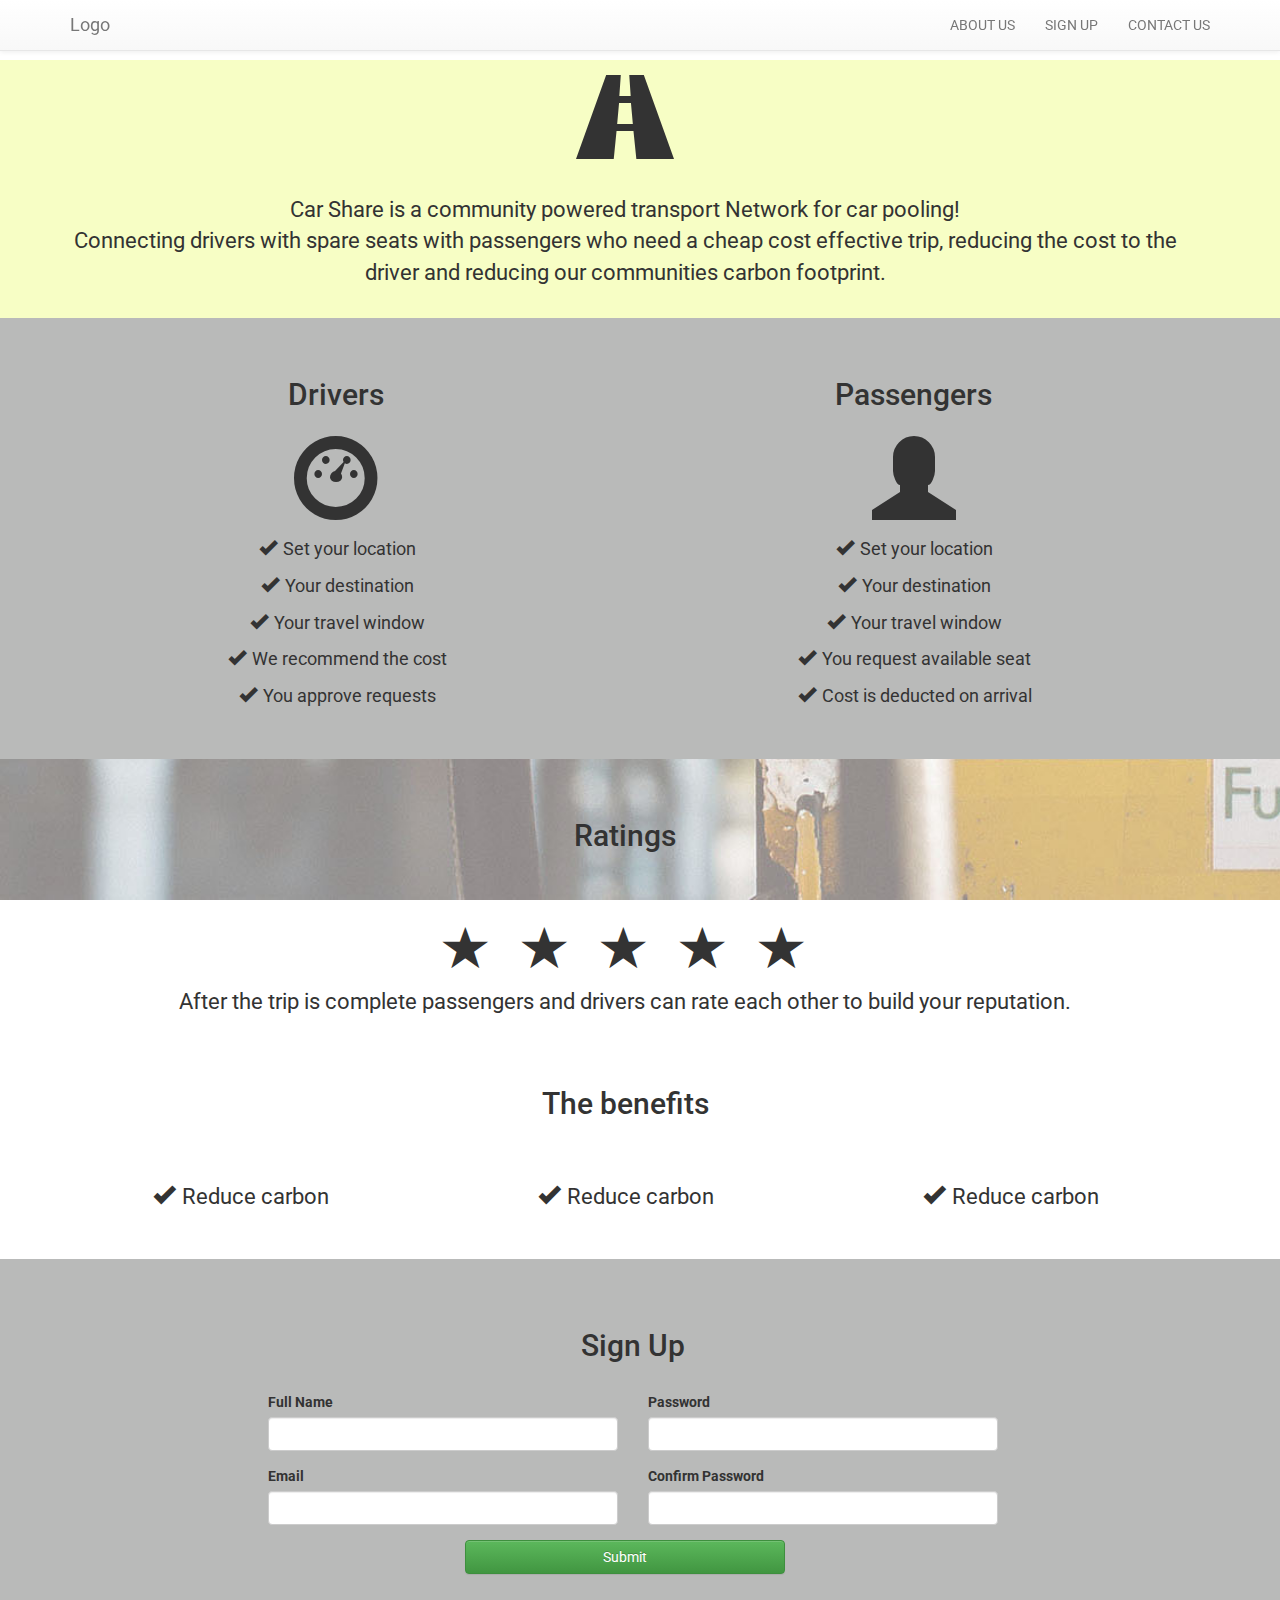
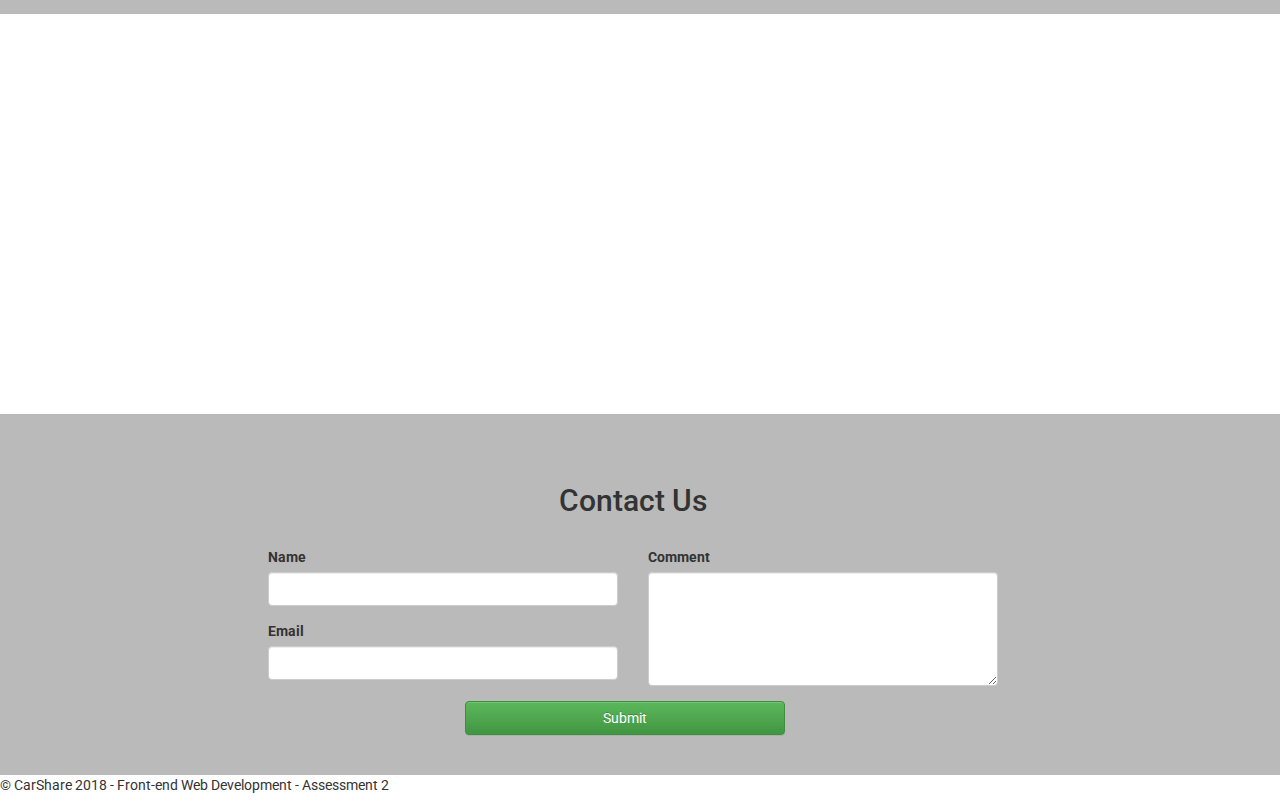
==== index.html @ 7f1a5a61 "'first'" ====
<!doctype html>
<!--[if lt IE 7]>      <html class="no-js lt-ie9 lt-ie8 lt-ie7" lang=""> <![endif]-->
<!--[if IE 7]>         <html class="no-js lt-ie9 lt-ie8" lang=""> <![endif]-->
<!--[if IE 8]>         <html class="no-js lt-ie9" lang=""> <![endif]-->
<!--[if gt IE 8]><!-->
<html class="no-js" lang="">
<!--<![endif]-->

<head>
    <meta charset="utf-8">
    <meta http-equiv="X-UA-Compatible" content="IE=edge,chrome=1">
    <meta name="description" content="">
    <meta name="viewport" content="width=device-width, initial-scale=1">

    <title>CarShare</title>

    <link rel="shortcut icon" type="image/x-icon" href="img/icon.ico">

    <link rel="stylesheet" href="css/bootstrap.min.css">
    <link rel="stylesheet" href="css/bootstrap-theme.min.css">
    <link rel="stylesheet" href="https://maxcdn.bootstrapcdn.com/font-awesome/4.5.0/css/font-awesome.min.css">
    <link rel="stylesheet" href="css/animate.css">
    <link rel="stylesheet" href="css/main.css">

    <script src="js/vendor/modernizr-2.8.3-respond-1.4.2.min.js"></script>
</head>

<body>
    <header>

        <nav class="navbar navbar-default navbar-fixed-top">
            <div class="container">
                <div class="navbar-header">
                    <button type="button" class="navbar-toggle collapsed" data-toggle="collapse" data-target="#navbar" aria-expanded="false" aria-controls="navbar">
            <span class="sr-only">Toggle navigation</span>
            <span class="icon-bar"></span>
            <span class="icon-bar"></span>
            <span class="icon-bar"></span>
            </button>
                    <a class="navbar-brand" href="#">Logo</a>
                </div>
                <div id="navbar" class="navbar-collapse collapse">
                    <ul class="nav navbar-nav navbar-right">
                        <li class="nav-item">
                            <a class="nav-link" href="#">ABOUT US</a>
                        </li>
                        <li class="nav-item">
                            <a class="nav-link" href="#">SIGN UP</a>
                        </li>
                        <li class="nav-item">
                            <a class="nav-link" href="#">CONTACT US</a>
                        </li>
                    </ul>
                </div>
                <!--/.nav-collapse -->
            </div>
        </nav>


    </header>
    <!--end header/navbar-->

    <section class="row" id="home">


    </section>
    <!--end #home-->

    <section class="row" id="about">

        <div class="container">

            <div class="row">

                <div class="col-lg-12 col-md-12 col-sm-12 col-xs-12">

                    <span class="glyphicon glyphicon-road"></span>
                </div>
            </div>

            <div class="row">

                <div class="col-lg-12 col-md-12 col-sm-12 col-xs-12">

                    <p>Car Share is a community powered transport Network for car pooling! <br> Connecting drivers with spare seats with passengers who need a cheap cost effective trip, reducing the cost to the driver and reducing our communities carbon footprint.</p>

                </div>
            </div>
        </div>
    </section>

    <section class="row" id="about2">

        <div class="container">

            <div class="row">

                <div class="col-lg-6 col-md-6 col-sm-12 col-xs-12">

                    <h2>Drivers</h2>


                    <span class="glyphicon glyphicon-dashboard"></span>


                    <p><span class="glyphicon glyphicon-ok"></span> Set your location</p>

                    <p><span class="glyphicon glyphicon-ok"></span> Your destination</p>

                    <p><span class="glyphicon glyphicon-ok"></span> Your travel window</p>

                    <p><span class="glyphicon glyphicon-ok"></span> We recommend the cost</p>

                    <p><span class="glyphicon glyphicon-ok"></span> You approve requests</p>

                </div>

                <div class="col-lg-6 col-md-6 col-sm-12 col-xs-12">

                    <h2>Passengers</h2>


                    <span class="glyphicon glyphicon-user"></span>

                    <p><span class="glyphicon glyphicon-ok"></span> Set your location</p>

                    <p><span class="glyphicon glyphicon-ok"></span> Your destination</p>

                    <p><span class="glyphicon glyphicon-ok"></span> Your travel window</p>

                    <p><span class="glyphicon glyphicon-ok"></span> You request available seat</p>

                    <p><span class="glyphicon glyphicon-ok"></span> Cost is deducted on arrival</p>

                </div>
            </div>
        </div>
    </section>

    <section class="row" id="about3">

        <div class="container">

            <div class="row">

                <div class="col-lg-12 col-md-12 col-sm-12 col-xs-12">

                    <h2>Ratings</h2>


                    <span class="glyphicon glyphicon-star"></span>
                    <span class="glyphicon glyphicon-star"></span>
                    <span class="glyphicon glyphicon-star"></span>
                    <span class="glyphicon glyphicon-star"></span>
                    <span class="glyphicon glyphicon-star"></span>


                    <p>After the trip is complete passengers and drivers can rate each other to build your reputation.</p>

                </div>

                <div class="col-lg-12 col-md-12 col-sm-12 col-xs-12">

                    <h2>The benefits</h2>
                </div>

                <div class="col-lg-4 col-md-4 col-sm-12 col-xs-12">

                    <span class="glyphicon glyphicon-ok"></span> Reduce carbon

                </div>

                <div class="col-lg-4 col-md-4 col-sm-12 col-xs-12">

                    <span class="glyphicon glyphicon-ok"></span> Reduce carbon

                </div>
                <div class="col-lg-4 col-md-4 col-sm-12 col-xs-12">

                    <span class="glyphicon glyphicon-ok"></span> Reduce carbon

                </div>
            </div>
        </div>
    </section>
    <!--end #about -->


    <section class="row" id="signup">
        <div class="container">
            <h2>Sign Up</h2>

            <form action="#" id="signup-form">

                <div class="col-lg-2 col-md-2 col-sm-12 col-xs-12">
                </div>

                <div class="col-lg-4 col-md-4 col-sm-12 col-xs-12">

                    <div class="form-group">
                        <label for="name">Full Name</label>
                        <input type="text" class="form-control" id="name" required>
                    </div>
                    <div class="form-group">
                        <label for="email">Email</label>
                        <input type="email" class="form-control" id="email" required>
                    </div>
                </div>
                <!--end columm -->

                <div class="col-lg-4 col-md-4 col-sm-12 col-xs-12">
                    <div class="form-group">
                        <label for="pass">Password</label>
                        <input type="password" class="form-control" id="pass" required>
                    </div>
                    <div class="form-group">
                        <label for="con-pass">Confirm Password</label>
                        <input type="password" class="form-control" id="con-pass" required>
                    </div>
                </div>
                <!--end columm -->

                <div class="col-lg-2 col-md-2 col-sm-12 col-xs-12">
                </div>

                <section class="row" id="submit">

                    <div class="col-lg-12 col-md-12 col-sm-12 col-xs-12">
                        <button class="btn btn-success btn-md" id="btn-sub">Submit</button>
                    </div>
                </section>
            </form>
        </div>
        <!--end container -->
    </section>
    <!--end #signup-->

    <section class="row" id="campaign">

    </section>
    <!--end #campaign-->

    <section class="row" id="contactus">
        <div class="container">
            <h2>Contact Us</h2>

            <form action="#" id="contact-form">

                <div class="col-lg-2 col-md-2 col-sm-12 col-xs-12">
                </div>

                <div class="col-lg-4 col-md-4 col-sm-12 col-xs-12">

                    <div class="form-group">
                        <label for="contact-name">Name</label>
                        <input type="text" class="form-control" id="contact-name" required>
                    </div>
                    <div class="form-group">
                        <label for="contact-email">Email</label>
                        <input type="email" class="form-control" id="contact-email" required>
                    </div>
                </div>
                <!--end columm -->

                <div class="col-lg-4 col-md-4 col-sm-12 col-xs-12">
                    <div class="form-group">
                        <label for="comment">Comment</label>
                        <textarea class="form-control" id="comment" rows="5" required></textarea>
                    </div>
                </div>
                    <!--end columm -->

                    <div class="col-lg-2 col-md-2 col-sm-12 col-xs-12">
                    </div>

                    <section class="row" id="contact-submit">

                        <div class="col-lg-12 col-md-12 col-sm-12 col-xs-12">
                            <button class="btn btn-success btn-md" id="contact-btn-sub">Submit</button>
                        </div>
                    </section>
            </form>
            </div>
            <!--end container -->

    </section>
    <!--end #contactus-->

    <footer>
        <p>&copy; CarShare 2018 - Front-end Web Development - Assessment 2</p>
    </footer>

    <!-- end container -->
    <script src="//ajax.googleapis.com/ajax/libs/jquery/1.11.2/jquery.min.js"></script>
    <script>
        window.jQuery || document.write('<script src="js/vendor/jquery-1.11.2.min.js"><\/script>')

    </script>

    <script src="js/vendor/bootstrap.min.js"></script>

    <script src="js/main.js"></script>


</body>

</html>
---- css/main.css ----
/* custom styles */

@import url('https://fonts.googleapis.com/css?family=Roboto');

* {
    font-family: 'Roboto', sans-serif;
    padding: 0 !impotant;
    margin: o;
}

.row {
  margin-right: 0px;
}

#about {
    background: #f7fec5;
    text-align: center;
    margin-top: 60px;
}

#about p {
    text-align: center;
    padding: 20px 0px 20px 0px;
    font-size: 22px;
}

#about2 {
    background: #b9bab9;
    min-height: 200px;
    text-align: center;
    padding: 40px 0px 40px 0px;
}

#about2 p {
    text-align: center;
    padding: 0px;
    font-size: 18px;
}

#about2 ul {
    list-style-type: none;
    text-align: center;
    padding: 0;
}

#about3 {
    background-image: url(../img/benefits.jpg);
    background-size: cover;
    background-attachment: fixed;
    min-height: 500px;
    padding: 0px;
    text-align: center;
    font-size: 22px;
}

#about3 p {
    text-align: center;
    padding: 0px;
    font-size: 22px;
}

#about3 h2 {
    text-align: center;
    margin: 60px 0px 60px 0px;
}

#signup {
    background: #b9bab9;
    min-height: 200px;
    text-align: left;
    padding: 40px 0px 40px 0px;
}

#signup h2 {
    text-align: center;
    margin: 30px 0px 30px 0px;
}

#submit{
    text-align: center;
}

#btn-sub {
    width: 320px;
}

#campaign {
    background-image: url(../img/campaign.jpg);
    background-size: cover;
    background-attachment: fixed;
    min-height: 400px;
    padding: 0px;
    text-align: center;
    font-size: 22px;
}

#contactus {
    background: #b9bab9;
    min-height: 200px;
    text-align: left;
    padding: 40px 0px 40px 0px;
}

#contactus h2 {
    text-align: center;
    margin: 30px 0px 30px 0px;
}

#contact-submit {
    text-align: center;
}

#contact-btn-sub {
    width: 320px;
}


.glyphicon-road {
    font-size: 6em;
    text-align: center;
    padding: 15px;
}

.glyphicon-dashboard {
    font-size: 6em;
    text-align: center;
    padding: 15px;
}

.glyphicon-user {
    font-size: 6em;
    text-align: center;
    padding: 15px;
}

.glyphicon-ok {
    font-size: 1em;
    padding: 2px;
}

.glyphicon-star {
    font-size: 2em;
    padding: 15px;
}

/* #myBtn {
    width: 320px;
    font-size: 18px;
    padding: 10px;
    border: none;
    background: #000;
    color: #fff;
    cursor: pointer;
    position: absolute;
    text-align: center;
} */

#myBtn:hover {
    background: #ddd;
    color: black;
}
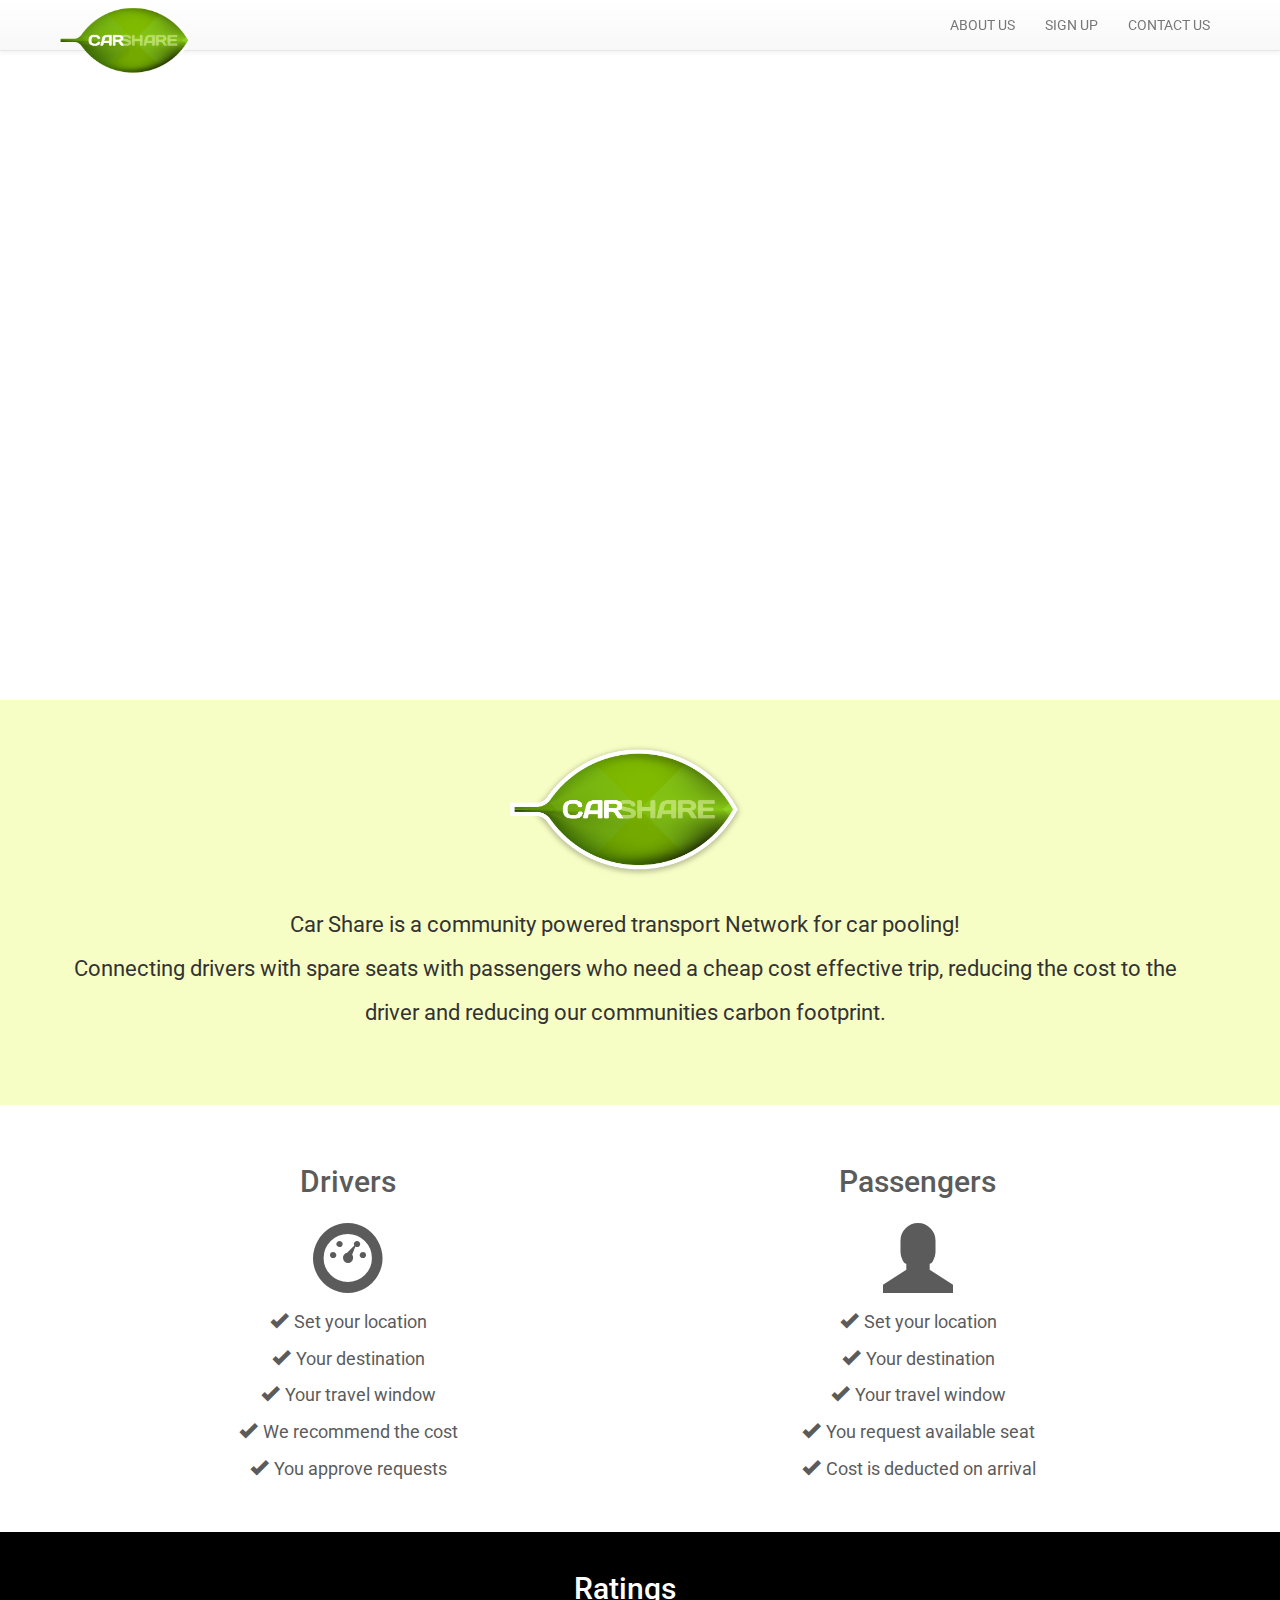
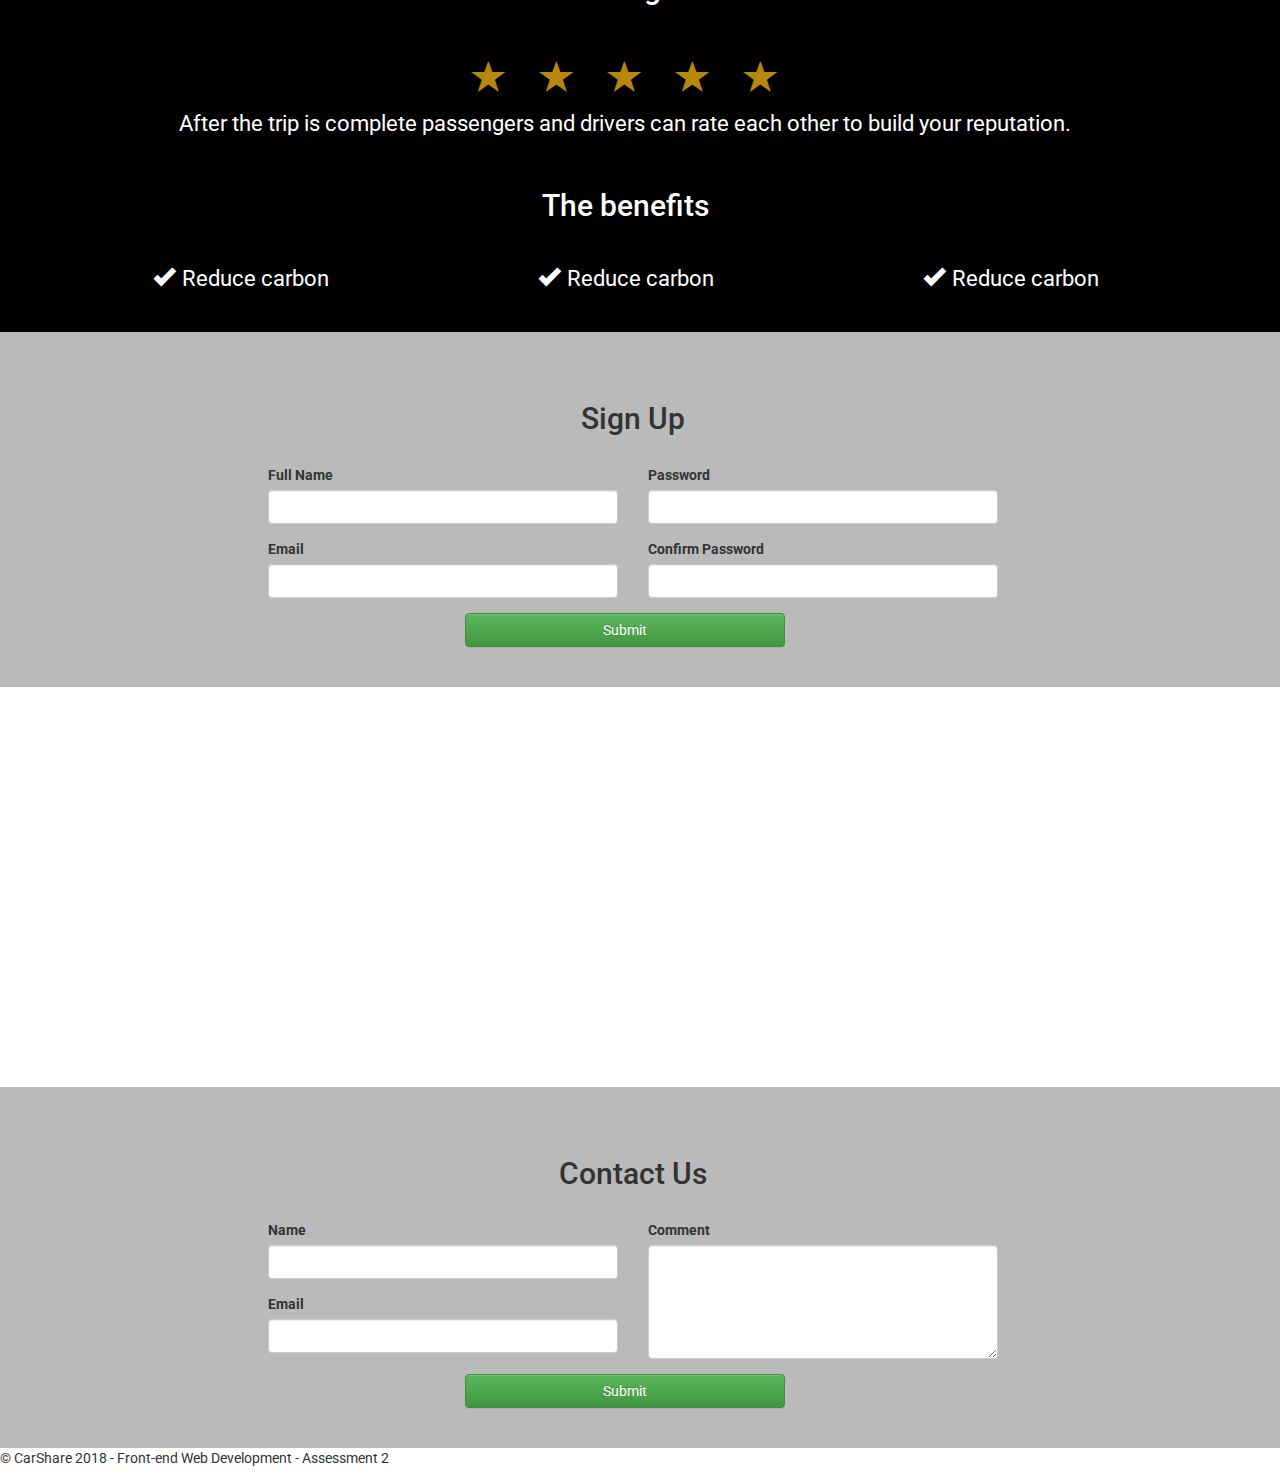
==== commit 9a2723db: "video background" ====
--- a/index.html
+++ b/index.html
@@ -37,18 +37,20 @@
             <span class="icon-bar"></span>
             <span class="icon-bar"></span>
             </button>
-                    <a class="navbar-brand" href="#">Logo</a>
+                    <a class="navbar-brand" href="#home">
+                    <img src="img/CS_COLOUR_BG.png" alt="brand" width="140">                    
+                    </a>
                 </div>
                 <div id="navbar" class="navbar-collapse collapse">
                     <ul class="nav navbar-nav navbar-right">
                         <li class="nav-item">
-                            <a class="nav-link" href="#">ABOUT US</a>
+                            <a class="nav-link" href="#about">ABOUT US</a>
                         </li>
                         <li class="nav-item">
-                            <a class="nav-link" href="#">SIGN UP</a>
+                            <a class="nav-link" href="#signup">SIGN UP</a>
                         </li>
                         <li class="nav-item">
-                            <a class="nav-link" href="#">CONTACT US</a>
+                            <a class="nav-link" href="#contactus">CONTACT US</a>
                         </li>
                     </ul>
                 </div>
@@ -62,6 +64,15 @@
 
     <section class="row" id="home">
 
+        <div class="container">
+
+            <video autoplay muted loop id="myVideo">
+        <source src="video/timelapse_car.mp4" type="video/mp4">
+        </video>
+
+
+        </div>
+
 
     </section>
     <!--end #home-->
@@ -74,7 +85,7 @@
 
                 <div class="col-lg-12 col-md-12 col-sm-12 col-xs-12">
 
-                    <span class="glyphicon glyphicon-road"></span>
+                    <img src="img/CS_WHITE_BG.png" alt="brand" width="240">
                 </div>
             </div>
 
@@ -93,7 +104,7 @@
 
         <div class="container">
 
-            <div class="row">
+            <div class="row transbox">
 
                 <div class="col-lg-6 col-md-6 col-sm-12 col-xs-12">
 
@@ -268,20 +279,20 @@
                         <textarea class="form-control" id="comment" rows="5" required></textarea>
                     </div>
                 </div>
-                    <!--end columm -->
-
-                    <div class="col-lg-2 col-md-2 col-sm-12 col-xs-12">
-                    </div>
-
-                    <section class="row" id="contact-submit">
-
-                        <div class="col-lg-12 col-md-12 col-sm-12 col-xs-12">
-                            <button class="btn btn-success btn-md" id="contact-btn-sub">Submit</button>
-                        </div>
-                    </section>
+                <!--end columm -->
+
+                <div class="col-lg-2 col-md-2 col-sm-12 col-xs-12">
+                </div>
+
+                <section class="row" id="contact-submit">
+
+                    <div class="col-lg-12 col-md-12 col-sm-12 col-xs-12">
+                        <button class="btn btn-success btn-md" id="contact-btn-sub">Submit</button>
+                    </div>
+                </section>
             </form>
-            </div>
-            <!--end container -->
+        </div>
+        <!--end container -->
 
     </section>
     <!--end #contactus-->
@@ -294,7 +305,6 @@
     <script src="//ajax.googleapis.com/ajax/libs/jquery/1.11.2/jquery.min.js"></script>
     <script>
         window.jQuery || document.write('<script src="js/vendor/jquery-1.11.2.min.js"><\/script>')
-
     </script>
 
     <script src="js/vendor/bootstrap.min.js"></script>
--- a/css/main.css
+++ b/css/main.css
@@ -12,56 +12,89 @@
   margin-right: 0px;
 }
 
+.navbar-brand {
+    position: absolute;
+    float: none;
+    padding: 0;
+    margin: 0;
+}
+
+#home {
+    min-height: 700px;
+}
+
+#myVideo {
+    position: absolute;
+    right: 0;
+    bottom: 0;
+    min-width: 100%; 
+    min-height: 100%;
+    z-index: -1;
+}
+
 #about {
     background: #f7fec5;
     text-align: center;
-    margin-top: 60px;
+    padding: 40px;
 }
 
 #about p {
     text-align: center;
     padding: 20px 0px 20px 0px;
     font-size: 22px;
+    line-height: 2;
 }
 
 #about2 {
-    background: #b9bab9;
+    background-image: url(../img/main_background_1_2000x1428.png);
+    background-attachment: fixed;
     min-height: 200px;
     text-align: center;
     padding: 40px 0px 40px 0px;
+    
 }
 
 #about2 p {
     text-align: center;
     padding: 0px;
-    font-size: 18px;
+    font-size: 18px;    
 }
 
 #about2 ul {
     list-style-type: none;
     text-align: center;
     padding: 0;
+    
+}
+
+div.transbox {
+  margin: 0px;
+  background-color: #ffffff;
+  border: 0;
+  opacity: 0.8;
+  filter: alpha(opacity=80); 
 }
 
 #about3 {
-    background-image: url(../img/benefits.jpg);
-    background-size: cover;
-    background-attachment: fixed;
-    min-height: 500px;
+    background-color: #000000;
+    min-height: 400px;
     padding: 0px;
     text-align: center;
     font-size: 22px;
+    color: #ffffff;
 }
 
 #about3 p {
     text-align: center;
     padding: 0px;
     font-size: 22px;
+    color: #ffffff;
 }
 
 #about3 h2 {
     text-align: center;
-    margin: 60px 0px 60px 0px;
+    margin: 40px 0px 40px 0px;
+    color: #ffffff;
 }
 
 #signup {
@@ -122,13 +155,13 @@
 }
 
 .glyphicon-dashboard {
-    font-size: 6em;
+    font-size: 5em;
     text-align: center;
     padding: 15px;
 }
 
 .glyphicon-user {
-    font-size: 6em;
+    font-size: 5em;
     text-align: center;
     padding: 15px;
 }
@@ -139,8 +172,10 @@
 }
 
 .glyphicon-star {
-    font-size: 2em;
+    font-size: 1.5em;
     padding: 15px;
+    color: darkgoldenrod;
+    text-shadow: 2px 2px black;
 }
 
 /* #myBtn {
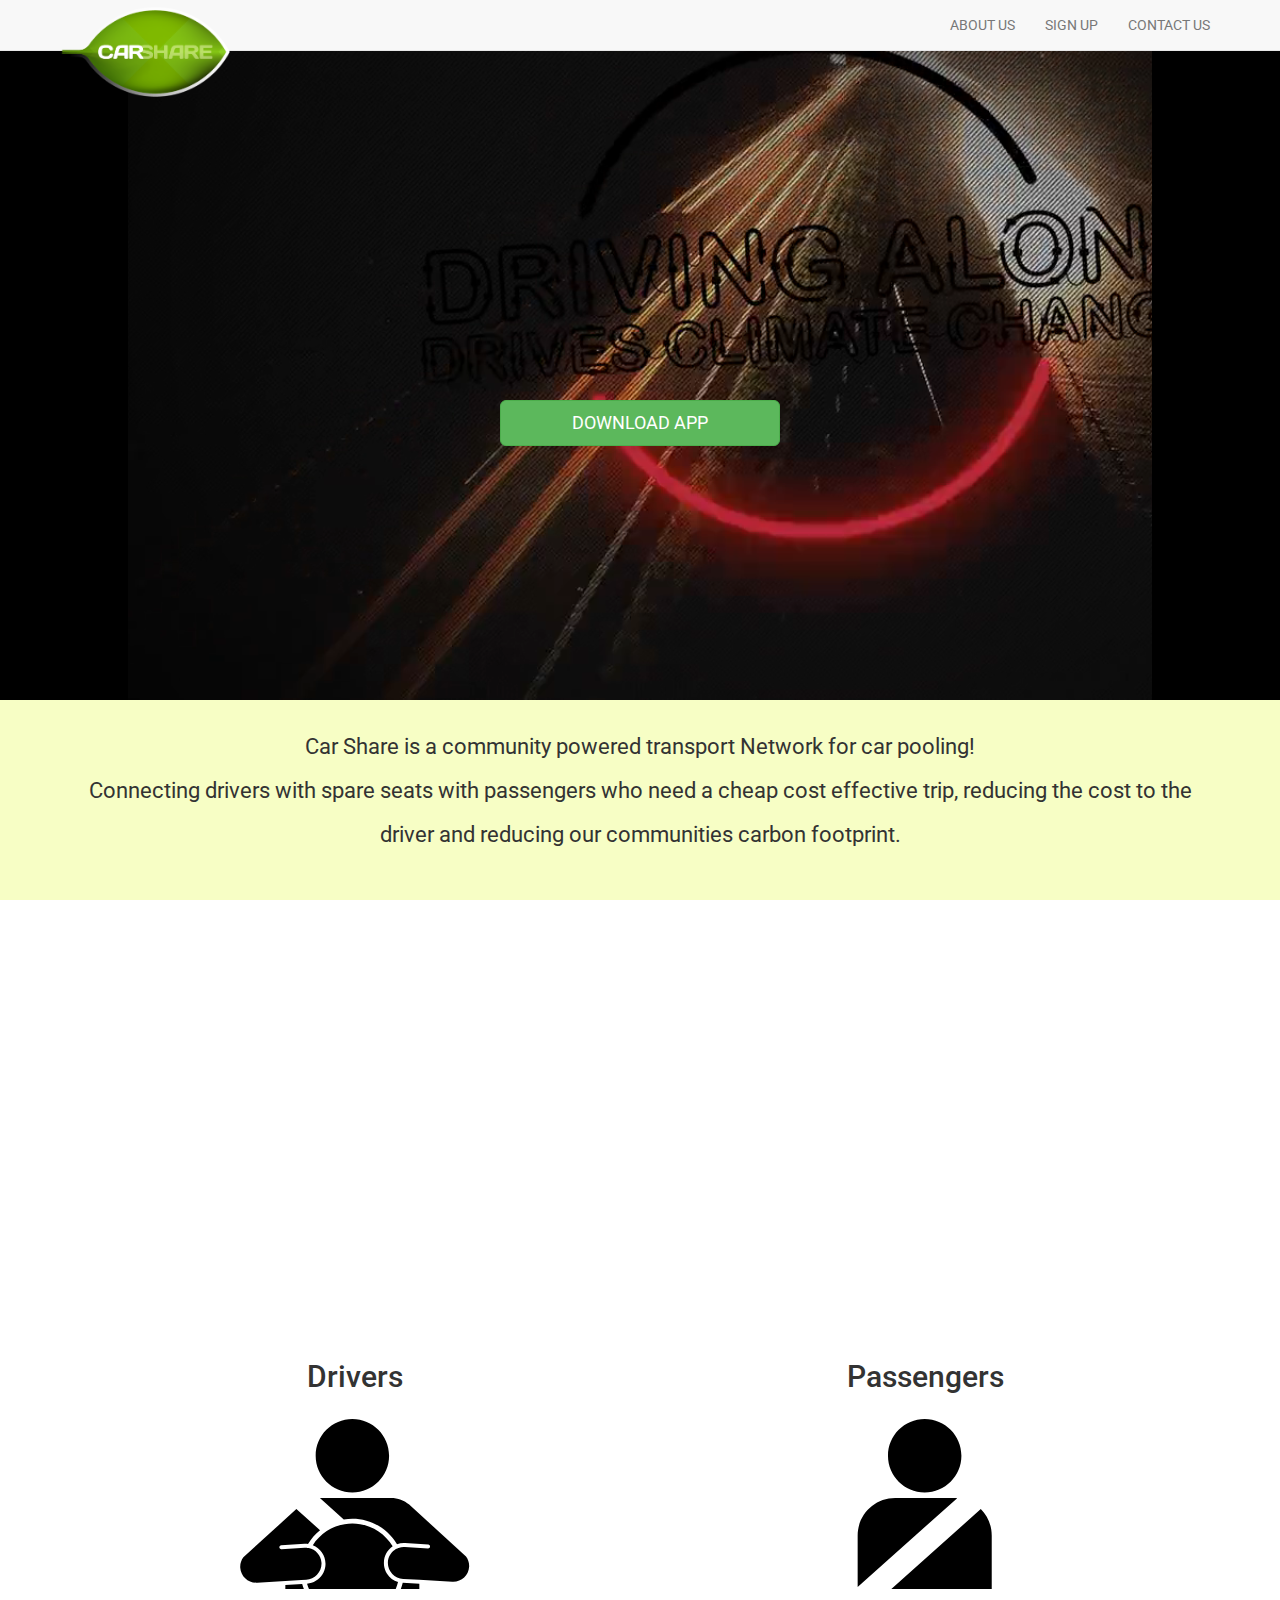
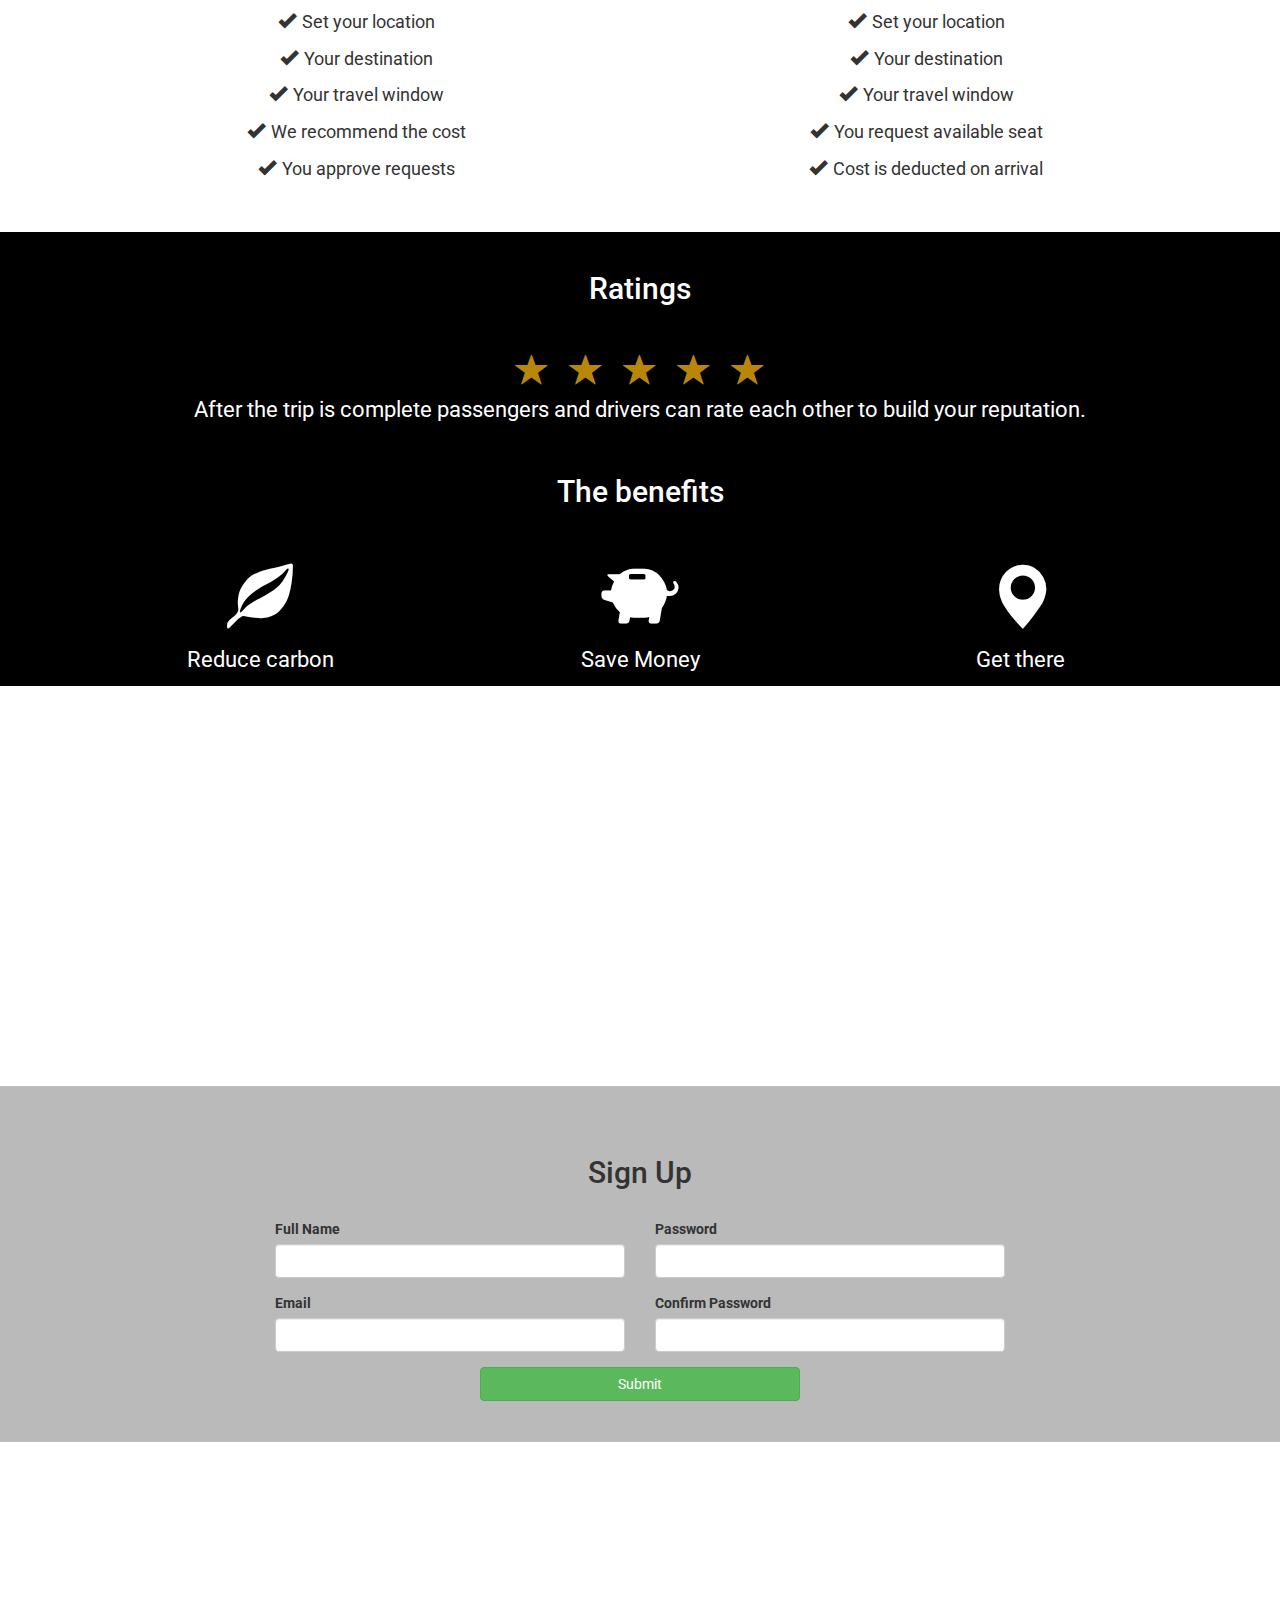
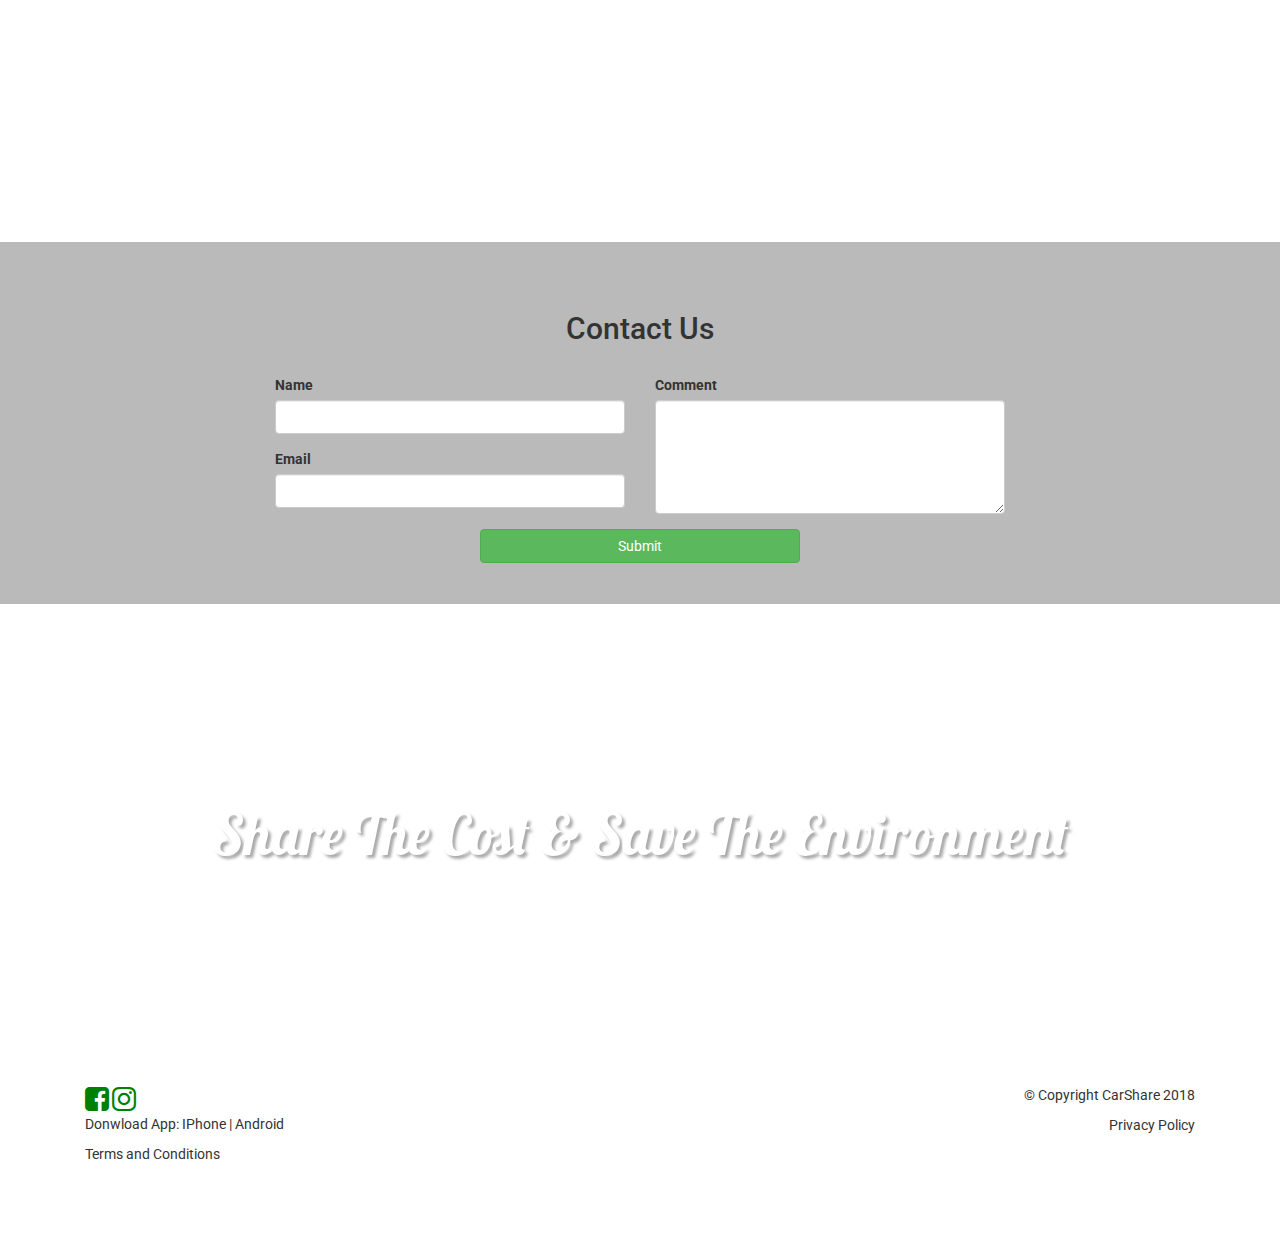
==== commit 094b038c: "forms working / all photos update" ====
--- a/index.html
+++ b/index.html
@@ -15,12 +15,15 @@
     <title>CarShare</title>
 
     <link rel="shortcut icon" type="image/x-icon" href="img/icon.ico">
+    
+    <link href="https://fonts.googleapis.com/css?family=Lobster" rel="stylesheet">
+    <link href="https://fonts.googleapis.com/css?family=Roboto" rel="stylesheet">
+
 
     <link rel="stylesheet" href="css/bootstrap.min.css">
-    <link rel="stylesheet" href="css/bootstrap-theme.min.css">
-    <link rel="stylesheet" href="https://maxcdn.bootstrapcdn.com/font-awesome/4.5.0/css/font-awesome.min.css">
     <link rel="stylesheet" href="css/animate.css">
     <link rel="stylesheet" href="css/main.css">
+    <link rel="stylesheet" href="https://cdnjs.cloudflare.com/ajax/libs/font-awesome/4.7.0/css/font-awesome.min.css">
 
     <script src="js/vendor/modernizr-2.8.3-respond-1.4.2.min.js"></script>
 </head>
@@ -38,7 +41,7 @@
             <span class="icon-bar"></span>
             </button>
                     <a class="navbar-brand" href="#home">
-                    <img src="img/CS_COLOUR_BG.png" alt="brand" width="140">                    
+                    <img src="img/CS_COLOUR_BG.png" alt="brand" width="180">                    
                     </a>
                 </div>
                 <div id="navbar" class="navbar-collapse collapse">
@@ -57,24 +60,22 @@
                 <!--/.nav-collapse -->
             </div>
         </nav>
-
-
     </header>
     <!--end header/navbar-->
 
     <section class="row" id="home">
-
-        <div class="container">
-
+        <div id="video-container">
             <video autoplay muted loop id="myVideo">
-        <source src="video/timelapse_car.mp4" type="video/mp4">
+            <source src="video/Motorway_Compressed_New.mp4" type="video/mp4">
         </video>
-
-
-        </div>
-
-
-    </section>
+        </div>
+
+        <div class="col-lg-12 col-md-12 col-sm-12 col-xs-12" id="div-button">
+            <button class="btn btn-success btn-lg" id="btn-download">DOWNLOAD APP</button>
+        </div>
+    </section>
+
+
     <!--end #home-->
 
     <section class="row" id="about">
@@ -85,14 +86,6 @@
 
                 <div class="col-lg-12 col-md-12 col-sm-12 col-xs-12">
 
-                    <img src="img/CS_WHITE_BG.png" alt="brand" width="240">
-                </div>
-            </div>
-
-            <div class="row">
-
-                <div class="col-lg-12 col-md-12 col-sm-12 col-xs-12">
-
                     <p>Car Share is a community powered transport Network for car pooling! <br> Connecting drivers with spare seats with passengers who need a cheap cost effective trip, reducing the cost to the driver and reducing our communities carbon footprint.</p>
 
                 </div>
@@ -100,53 +93,83 @@
         </div>
     </section>
 
+    <section class="row" id="photo1">
+
+    </section>
+
     <section class="row" id="about2">
 
         <div class="container">
 
-            <div class="row transbox">
-
-                <div class="col-lg-6 col-md-6 col-sm-12 col-xs-12">
-
-                    <h2>Drivers</h2>
-
-
-                    <span class="glyphicon glyphicon-dashboard"></span>
-
-
-                    <p><span class="glyphicon glyphicon-ok"></span> Set your location</p>
-
-                    <p><span class="glyphicon glyphicon-ok"></span> Your destination</p>
-
-                    <p><span class="glyphicon glyphicon-ok"></span> Your travel window</p>
-
-                    <p><span class="glyphicon glyphicon-ok"></span> We recommend the cost</p>
-
-                    <p><span class="glyphicon glyphicon-ok"></span> You approve requests</p>
-
-                </div>
-
-                <div class="col-lg-6 col-md-6 col-sm-12 col-xs-12">
-
-                    <h2>Passengers</h2>
-
-
-                    <span class="glyphicon glyphicon-user"></span>
-
-                    <p><span class="glyphicon glyphicon-ok"></span> Set your location</p>
-
-                    <p><span class="glyphicon glyphicon-ok"></span> Your destination</p>
-
-                    <p><span class="glyphicon glyphicon-ok"></span> Your travel window</p>
-
-                    <p><span class="glyphicon glyphicon-ok"></span> You request available seat</p>
-
-                    <p><span class="glyphicon glyphicon-ok"></span> Cost is deducted on arrival</p>
-
-                </div>
-            </div>
-        </div>
-    </section>
+            <div class="col-lg-6 col-md-6 col-sm-12 col-xs-12">
+
+                <h2>Drivers</h2>
+
+                <span>
+                    <svg version="1.1" id="driver" xmlns="http://www.w3.org/2000/svg" xmlns:xlink="http://www.w3.org/1999/xlink" x="0px" y="0px" viewbox="0 0 315 250.6" style="enable-background:new 0 0 315 250.6;" xml:space="preserve">
+                    <path d="M297,192.3l-69.2-63.2l-2-1.8c0,0,0,0,0,0c-6.2-5.2-14.1-8.3-22.8-8.3h-85.4c-1.2,0-2.5,0-3.7,0.1l29.9,26.8
+                        c3.5-0.6,7.1-0.9,10.8-0.9c23.8,0,44.6,12.8,55.9,31.9c2.7-1,5.6-1.5,8.6-1.5c0.5,0,1,0,1.5,0l29.1,1.8c1.3,0.1,2.3,1.2,2.3,2.5
+                    c0,0,0,0.1,0,0.2c-0.1,1.4-1.3,2.4-2.6,2.4l-29.1-1.8c-0.4,0-0.8,0-1.2,0c-2.3,0-4.5,0.4-6.6,1.1c-0.3,0.1-0.6,0.2-0.9,0.3
+                    c-0.3,0.1-0.6,0.2-0.9,0.4c-0.3,0.1-0.6,0.3-0.8,0.4c-0.5,0.3-1.1,0.6-1.6,0.9c-0.2,0.2-0.5,0.3-0.8,0.5c-4.8,3.4-8.1,8.9-8.4,15.2
+                    c-0.6,11,8.1,20.4,19.2,21.1c0,0,0,0,0.1,0l0.4,0l19.8,1.2l41.2,2.5c0.4,0,0.8,0,1.2,0c10.5,0,19.3-8.2,19.9-18.8
+                    C301.2,200.5,299.7,195.9,297,192.3z M217.7,225.3c-0.6,2.6-1.4,5.2-2.4,7.7h23.2v-6.4L217.7,225.3z M197.8,213.5
+                    c-1.8-2.9-3-6.3-3.5-9.7c-0.1-1.2-0.2-2.3-0.2-3.4c0-8.7,4.4-16.3,11-20.8C194.8,162.5,176,151,154.6,151
+                    c-20.8,0-39.1,10.8-49.6,27.1c10.3,4,17.3,14.6,15.7,26.8c-0.5,3.5-1.7,6.8-3.5,9.7c-4.4,6.9-11.5,11.2-19.4,11.8
+                    c0.7,2.3,1.5,4.5,2.4,6.7h108.7c1.2-2.8,2.2-5.7,2.9-8.7C206.1,222.6,201.2,218.9,197.8,213.5z M115.9,200.3
+                    c-0.5-9.3-7.3-16.7-16-18.5c0,0-0.1,0-0.1,0c-0.3-0.1-0.6-0.1-0.9-0.1c-0.3,0-0.6-0.1-0.9-0.1c0,0-0.1,0-0.1,0c-0.3,0-0.6,0-0.9-0.1
+                    c-0.3,0-0.7,0-1,0c-0.4,0-0.8,0-1.2,0l-29.1,1.8c-1.4,0.1-2.6-1-2.6-2.4c0-0.1,0-0.1,0-0.2c0-1.3,1-2.4,2.4-2.5l29.1-1.8
+                    c0.5,0,1,0,1.5,0c1,0,1.9,0.1,2.9,0.2c4-6.6,9.1-12.4,15.1-17.2l-29.7-26.5L18,193.3c-2.7,3.6-4.2,8.2-3.9,13.1
+                    c0.7,10.6,9.5,18.8,20,18.8c0.4,0,0.8,0,1.2,0l35.3-2.2l20.1-1.2l6-0.4h0C107.7,220.7,116.5,211.3,115.9,200.3z M91.7,226.7
+                    L70.6,228v5h23.2C93,231,92.3,228.8,91.7,226.7z M154.6,20c-25.4,0-46,20.6-46,46c0,25.4,20.6,46,46,46s46-20.6,46-46
+                    C200.6,40.6,180,20,154.6,20z"/>
+                    </svg>
+                </span>
+
+
+                <p><span class="glyphicon glyphicon-ok"></span> Set your location</p>
+
+                <p><span class="glyphicon glyphicon-ok"></span> Your destination</p>
+
+                <p><span class="glyphicon glyphicon-ok"></span> Your travel window</p>
+
+                <p><span class="glyphicon glyphicon-ok"></span> We recommend the cost</p>
+
+                <p><span class="glyphicon glyphicon-ok"></span> You approve requests</p>
+
+            </div>
+            <!--end columm -->
+
+            <div class="col-lg-6 col-md-6 col-sm-12 col-xs-12">
+
+                <h2>Passengers</h2>
+
+
+                <span>
+                    <svg version="1.1" id="passenger" xmlns="http://www.w3.org/2000/svg" xmlns:xlink="http://www.w3.org/1999/xlink" x="0px" y="0px"
+                 viewbox="0 0 315 250.6" style="enable-background:new 0 0 315 250.6;" xml:space="preserve">
+                    <path id="path" d="M198.2,119.2L73.5,230.5v-64.4c0-26,21-47,47-47h73.9C195.7,119,196.9,119.1,198.2,119.2z M227.8,132.9L115.7,233
+                h125.8v-67C241.5,153.1,236.3,141.4,227.8,132.9z M203.5,66c0-25.4-20.6-46-46-46s-46,20.6-46,46s20.6,46,46,46S203.5,91.4,203.5,66
+                z"/>
+                    </svg>
+                </span>
+
+                <p><span class="glyphicon glyphicon-ok"></span> Set your location</p>
+
+                <p><span class="glyphicon glyphicon-ok"></span> Your destination</p>
+
+                <p><span class="glyphicon glyphicon-ok"></span> Your travel window</p>
+
+                <p><span class="glyphicon glyphicon-ok"></span> You request available seat</p>
+
+                <p><span class="glyphicon glyphicon-ok"></span> Cost is deducted on arrival</p>
+
+            </div>
+            <!--end columm -->
+        </div>
+        <!--end container -->
+
+    </section>
+    <!--end #about2 -->
 
     <section class="row" id="about3">
 
@@ -169,6 +192,7 @@
                     <p>After the trip is complete passengers and drivers can rate each other to build your reputation.</p>
 
                 </div>
+                <!--end row -->
 
                 <div class="col-lg-12 col-md-12 col-sm-12 col-xs-12">
 
@@ -177,24 +201,36 @@
 
                 <div class="col-lg-4 col-md-4 col-sm-12 col-xs-12">
 
-                    <span class="glyphicon glyphicon-ok"></span> Reduce carbon
-
-                </div>
-
-                <div class="col-lg-4 col-md-4 col-sm-12 col-xs-12">
-
-                    <span class="glyphicon glyphicon-ok"></span> Reduce carbon
-
-                </div>
-                <div class="col-lg-4 col-md-4 col-sm-12 col-xs-12">
-
-                    <span class="glyphicon glyphicon-ok"></span> Reduce carbon
-
-                </div>
-            </div>
-        </div>
+                    <span class="glyphicon glyphicon-leaf"></span>
+                    <p>Reduce carbon</p>
+
+                </div>
+                <!--end columm -->
+
+                <div class="col-lg-4 col-md-4 col-sm-12 col-xs-12">
+
+                    <span class="glyphicon glyphicon-piggy-bank"></span>
+                    <p>Save Money</p>
+
+                </div>
+                <!--end columm -->
+                <div class="col-lg-4 col-md-4 col-sm-12 col-xs-12">
+
+                    <span class="glyphicon glyphicon-map-marker"></span>
+                    <p>Get there</p>
+
+                </div>
+                <!--end columm -->
+            </div>
+            <!--end row -->
+        </div>
+        <!--end container -->
     </section>
     <!--end #about -->
+    
+    <section class="row" id="photo2">
+
+    </section>
 
 
     <section class="row" id="signup">
@@ -235,21 +271,28 @@
                 </div>
 
                 <section class="row" id="submit">
-
                     <div class="col-lg-12 col-md-12 col-sm-12 col-xs-12">
-                        <button class="btn btn-success btn-md" id="btn-sub">Submit</button>
+                        <button id="btn-send-form" hidden></button>
+                        <button class="btn btn-success btn-md" id="btn-sub" type="button">Submit</button>
                     </div>
                 </section>
             </form>
+            <section class="row">
+                <div class="col-lg-12 col-md-12 col-sm-12 col-xs-12">
+                    <div id="thankyou">
+                        <p>Thank you!! <br> Check your email</p>
+                    </div>
+                </div>
+            </section>
         </div>
         <!--end container -->
     </section>
     <!--end #signup-->
 
-    <section class="row" id="campaign">
-
-    </section>
-    <!--end #campaign-->
+    <section class="row" id="photo3">
+
+    </section>
+    <!--end #photo3-->
 
     <section class="row" id="contactus">
         <div class="container">
@@ -285,32 +328,107 @@
                 </div>
 
                 <section class="row" id="contact-submit">
-
                     <div class="col-lg-12 col-md-12 col-sm-12 col-xs-12">
-                        <button class="btn btn-success btn-md" id="contact-btn-sub">Submit</button>
+                        <button id="btn-send-con" hidden></button>
+                        <button class="btn btn-success btn-md" id="contact-btn-sub" type="button">Submit</button>
                     </div>
                 </section>
             </form>
+            <section class="row">
+                <div class="col-lg-12 col-md-12 col-sm-12 col-xs-12">
+                    <div id="thankyou2">
+                        <p>Thank you!! <br> We will keep in touch</p>
+                    </div>
+                </div>
+            </section>
         </div>
         <!--end container -->
 
     </section>
     <!--end #contactus-->
-
-    <footer>
-        <p>&copy; CarShare 2018 - Front-end Web Development - Assessment 2</p>
+    
+    <section class="row" id="photo4">
+    
+    <div class="col-lg-12 col-md-12 col-sm-12 col-xs-12" >
+                    
+                          
+                     <h2 id="tagline">Share The Cost &amp; Save The Environment</h2>     
+                                    
+
+                </div><!--end columm -->
+
+    </section>
+    <!--end #photo3-->
+
+
+    <footer class="row" id="footer">
+        <div class="container">
+
+            <div class="row">
+
+                <div class="col-lg-6 col-md-6 col-sm-12 col-xs-12" id="left-footer">
+                    
+                       <i class="fa fa-facebook-square fa-2x"></i>
+                       <i class="fa fa-instagram fa-2x"></i>
+                     <p>Donwload App: IPhone | Android </p>      
+                     <p>Terms and Conditions</p>     
+                                    
+
+                </div><!--end columm -->
+                
+                <div class="col-lg-6 col-md-6 col-sm-12 col-xs-12" id="right-footer">                                         
+                        
+                     <p>&copy; Copyright CarShare 2018</p>      
+                     <p>Privacy Policy</p>              
+
+                </div><!--end columm -->
+            </div>
+        </div>
+
     </footer>
-
     <!-- end container -->
+
+    <!-- ******** script ******** -->
     <script src="//ajax.googleapis.com/ajax/libs/jquery/1.11.2/jquery.min.js"></script>
     <script>
         window.jQuery || document.write('<script src="js/vendor/jquery-1.11.2.min.js"><\/script>')
+
+        $(document).ready(function() {
+            $("#btn-sub").click(function() {
+                var validForm = $("#signup-form")[0].checkValidity();
+                if (validForm) {
+                    // TODO: send form via ajax and check result before hide form and show success messsage
+                    // we're not doing it right now because we don't have a real backend
+                    $("#signup-form").hide();
+                    $("#thankyou").show();
+                } else {
+                    // call submit to show error messages to user
+                    $("#btn-send-form").click();
+                }
+            });
+
+            $("#contact-btn-sub").click(function() {
+                var validForm = $("#contact-form")[0].checkValidity();
+                if (validForm) {
+                    // TODO: send form via ajax and check result before hide form and show success messsage
+                    // we're not doing it right now because we don't have a real backend
+                    $("#contact-form").hide();
+                    $("#thankyou2").show();
+                } else {
+                    // call submit to show error messages to user
+                    $("#btn-send-con").click();
+                }
+            });
+
+        });
     </script>
 
     <script src="js/vendor/bootstrap.min.js"></script>
 
     <script src="js/main.js"></script>
 
+    <!-- ******** end script ******** -->
+
 
 </body>
 
--- a/css/main.css
+++ b/css/main.css
@@ -1,15 +1,15 @@
 /* custom styles */
 
 @import url('https://fonts.googleapis.com/css?family=Roboto');
+@import url ('https://fonts.googleapis.com/css?family=Lobster');
 
 * {
     font-family: 'Roboto', sans-serif;
-    padding: 0 !impotant;
-    margin: o;
 }
 
 .row {
-  margin-right: 0px;
+    margin-right: 0px;
+    margin-left: 0px;
 }
 
 .navbar-brand {
@@ -19,60 +19,107 @@
     margin: 0;
 }
 
+section {
+    float: none;
+    clear: both;
+}
+
 #home {
+    text-align: center;
     min-height: 700px;
+    background-color: #000;
+}
+
+#btn-download {
+    width: 280px;
+}
+
+#div-button {
+    position: absolute;
+    top: 400px;
+    height: 200px;
+}
+
+#video-container {
+    height: 700px;
+    width: 80%;
+    margin: 0 auto;
+    overflow: hidden;
 }
 
 #myVideo {
-    position: absolute;
-    right: 0;
-    bottom: 0;
-    min-width: 100%; 
-    min-height: 100%;
+    height: 100%;
     z-index: -1;
+}
+
+#photo1 {
+    background-image: url(../img/photo1_a.jpg);
+    background-attachment: fixed;
+    background-size: cover;
+    background-repeat: no-repeat;
+    background-position: center center;
+    min-height: 400px;
+    text-align: center;
 }
 
 #about {
     background: #f7fec5;
     text-align: center;
-    padding: 40px;
+    min-height: 200px;
 }
 
 #about p {
     text-align: center;
-    padding: 20px 0px 20px 0px;
     font-size: 22px;
     line-height: 2;
+    margin-top: 0px;
+    padding: 0px;
+    padding-top: 25px;
 }
 
 #about2 {
-    background-image: url(../img/main_background_1_2000x1428.png);
-    background-attachment: fixed;
+    background-color: #ffffff;
     min-height: 200px;
     text-align: center;
     padding: 40px 0px 40px 0px;
-    
+
 }
 
 #about2 p {
     text-align: center;
     padding: 0px;
-    font-size: 18px;    
+    font-size: 18px;
 }
 
 #about2 ul {
     list-style-type: none;
     text-align: center;
     padding: 0;
-    
+
+}
+
+#passenger {
+    height: 200px;
+
+}
+
+#driver {
+    height: 200px;
+
+}
+
+#mirror {
+    padding: 60px;
+    height: 250px;
+
 }
 
 div.transbox {
-  margin: 0px;
-  background-color: #ffffff;
-  border: 0;
-  opacity: 0.8;
-  filter: alpha(opacity=80); 
+    margin: 0px;
+    background-color: #ffffff;
+    border: 0;
+    opacity: 0.8;
+    filter: alpha(opacity=80);
 }
 
 #about3 {
@@ -97,6 +144,16 @@
     color: #ffffff;
 }
 
+#photo2 {
+    background-image: url(../img/photo2.jpg);
+    background-attachment: fixed;
+    background-size: cover;
+    background-repeat: no-repeat;
+    background-position: center center;
+    min-height: 400px;
+    text-align: center;
+}
+
 #signup {
     background: #b9bab9;
     min-height: 200px;
@@ -109,7 +166,19 @@
     margin: 30px 0px 30px 0px;
 }
 
-#submit{
+#submit {
+    text-align: center;
+}
+
+#thankyou {
+    display: none;
+    font-size: 18px;
+    text-align: center;
+}
+
+#thankyou2 {
+    display: none;
+    font-size: 18px;
     text-align: center;
 }
 
@@ -117,14 +186,15 @@
     width: 320px;
 }
 
-#campaign {
-    background-image: url(../img/campaign.jpg);
-    background-size: cover;
-    background-attachment: fixed;
-    min-height: 400px;
-    padding: 0px;
-    text-align: center;
-    font-size: 22px;
+#photo3 {
+    background-image: url(../img//photo3_a.jpg);
+    background-size: cover;
+    background-attachment: fixed;
+    background-repeat: no-repeat;
+    background-position: center center;
+    min-height: 400px;
+    padding: 0px;
+    text-align: center;
 }
 
 #contactus {
@@ -145,25 +215,6 @@
 
 #contact-btn-sub {
     width: 320px;
-}
-
-
-.glyphicon-road {
-    font-size: 6em;
-    text-align: center;
-    padding: 15px;
-}
-
-.glyphicon-dashboard {
-    font-size: 5em;
-    text-align: center;
-    padding: 15px;
-}
-
-.glyphicon-user {
-    font-size: 5em;
-    text-align: center;
-    padding: 15px;
 }
 
 .glyphicon-ok {
@@ -173,24 +224,63 @@
 
 .glyphicon-star {
     font-size: 1.5em;
-    padding: 15px;
+    padding: 8px;
     color: darkgoldenrod;
     text-shadow: 2px 2px black;
 }
 
-/* #myBtn {
-    width: 320px;
-    font-size: 18px;
-    padding: 10px;
-    border: none;
-    background: #000;
-    color: #fff;
-    cursor: pointer;
-    position: absolute;
-    text-align: center;
-} */
-
-#myBtn:hover {
-    background: #ddd;
-    color: black;
-}
+.glyphicon-leaf {
+    font-size: 3em;
+    text-align: center;
+    padding: 15px;
+}
+
+.glyphicon-piggy-bank {
+    font-size: 3em;
+    text-align: center;
+    padding: 15px;
+}
+
+.glyphicon-map-marker {
+    font-size: 3em;
+    text-align: center;
+    padding: 15px;
+}
+
+#photo4 {
+    background-image: url(../img/photo4.jpg);
+    background-size: cover;
+    background-attachment: fixed;
+    background-repeat: no-repeat;
+    background-position: center center;
+    min-height: 400px;
+    padding: 0px;
+}
+
+#tagline{
+    font-family: 'Lobster', sans-serif;
+    font-size: 4em;
+    text-align: center;
+    padding: 180px 0px 180px 0px;
+    color: #ffffff;
+    text-shadow: 3px 3px 3px #aaa;
+}
+
+#footer {
+    min-height: 200px;
+    padding: 30px 0px 0px 0px;
+}
+
+#left-footer {
+    font-size: 1em;
+    text-align: left;
+}
+
+#right-footer {
+    font-size: 1em;
+    text-align: right;
+}
+
+i {
+    color: green;
+}
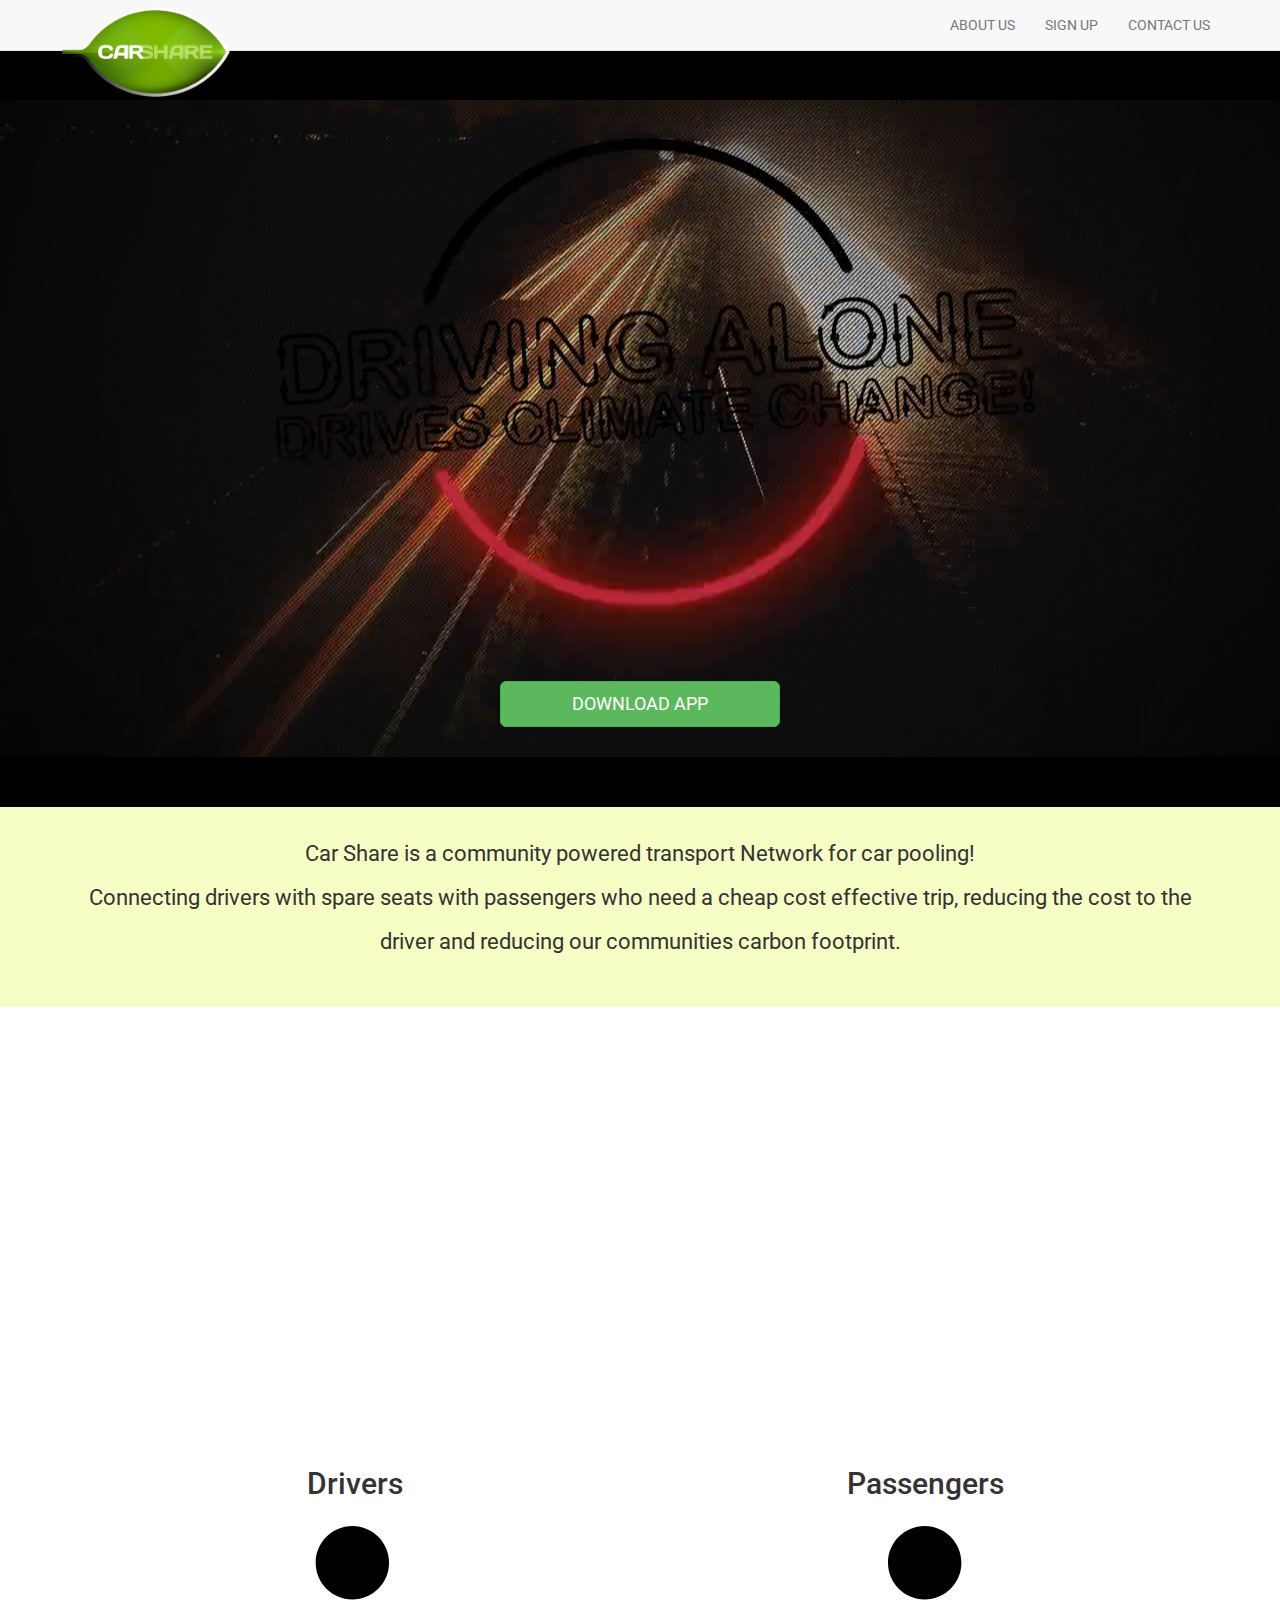
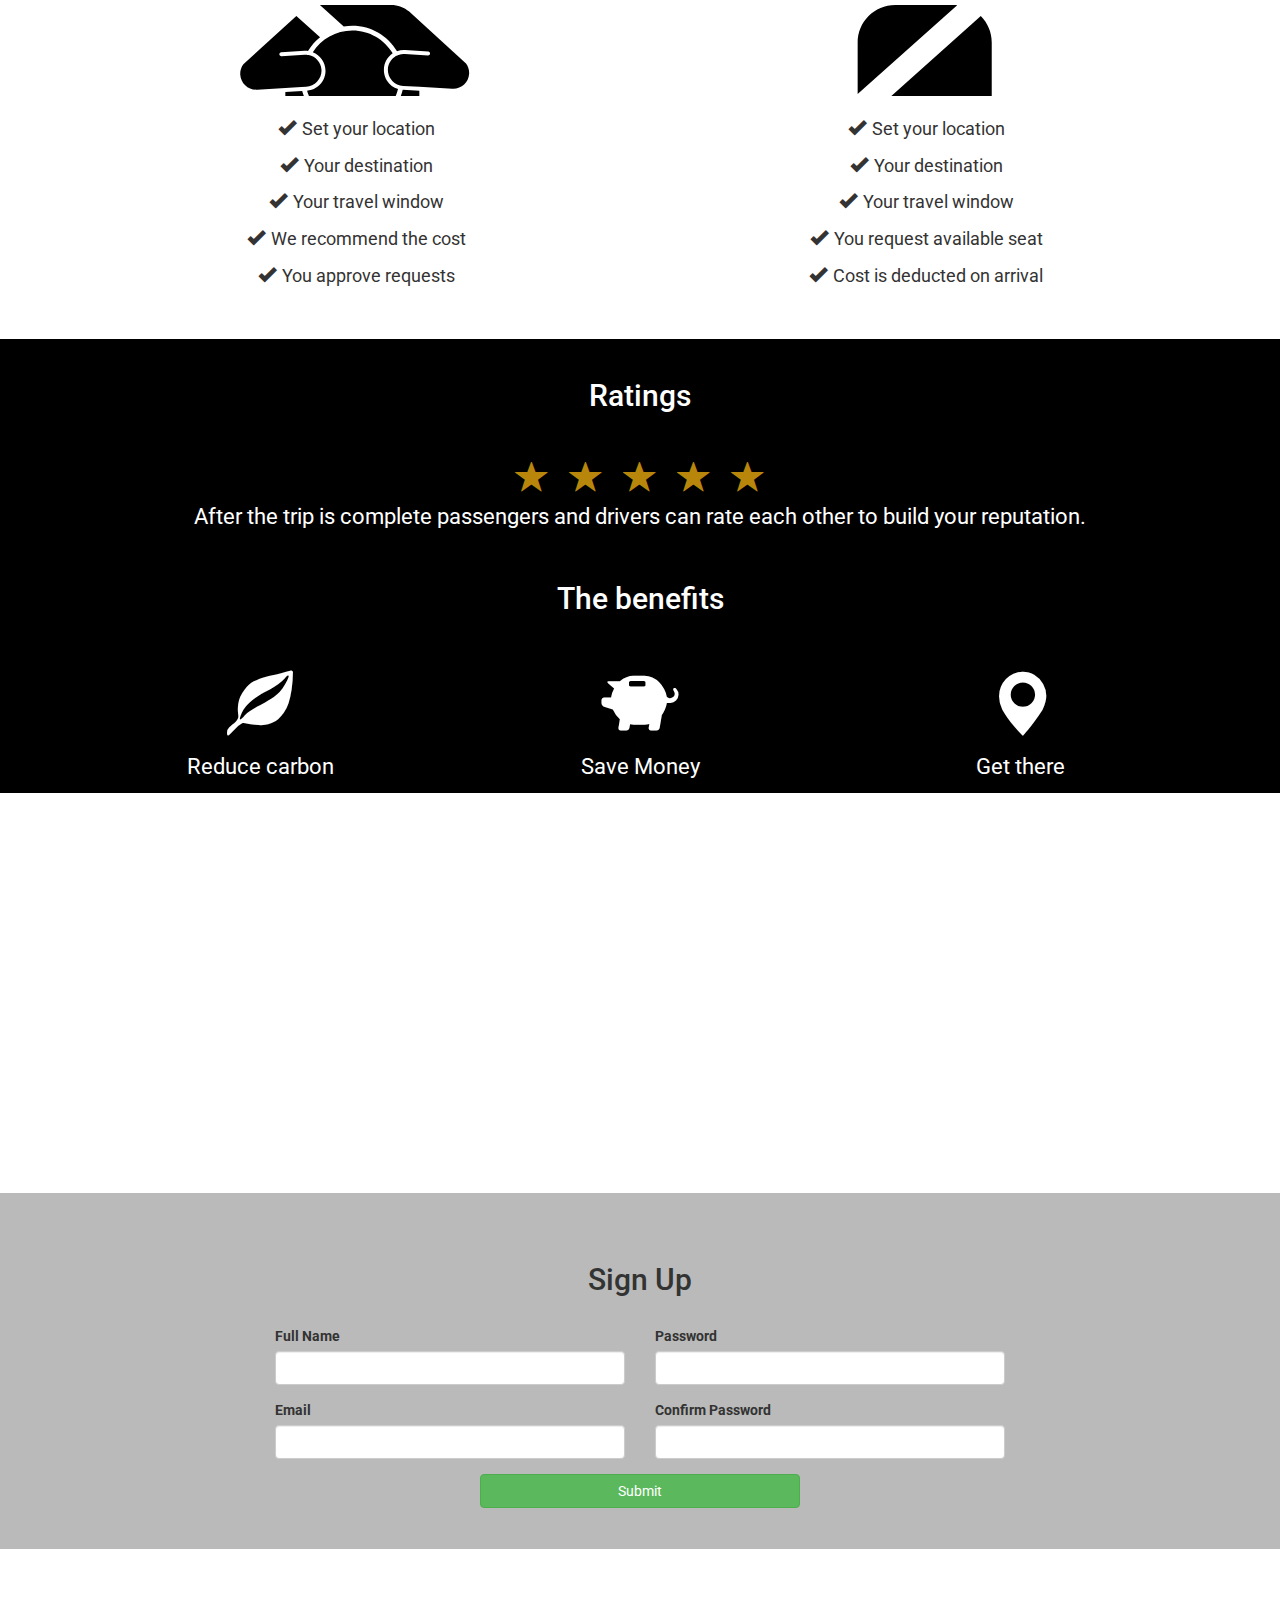
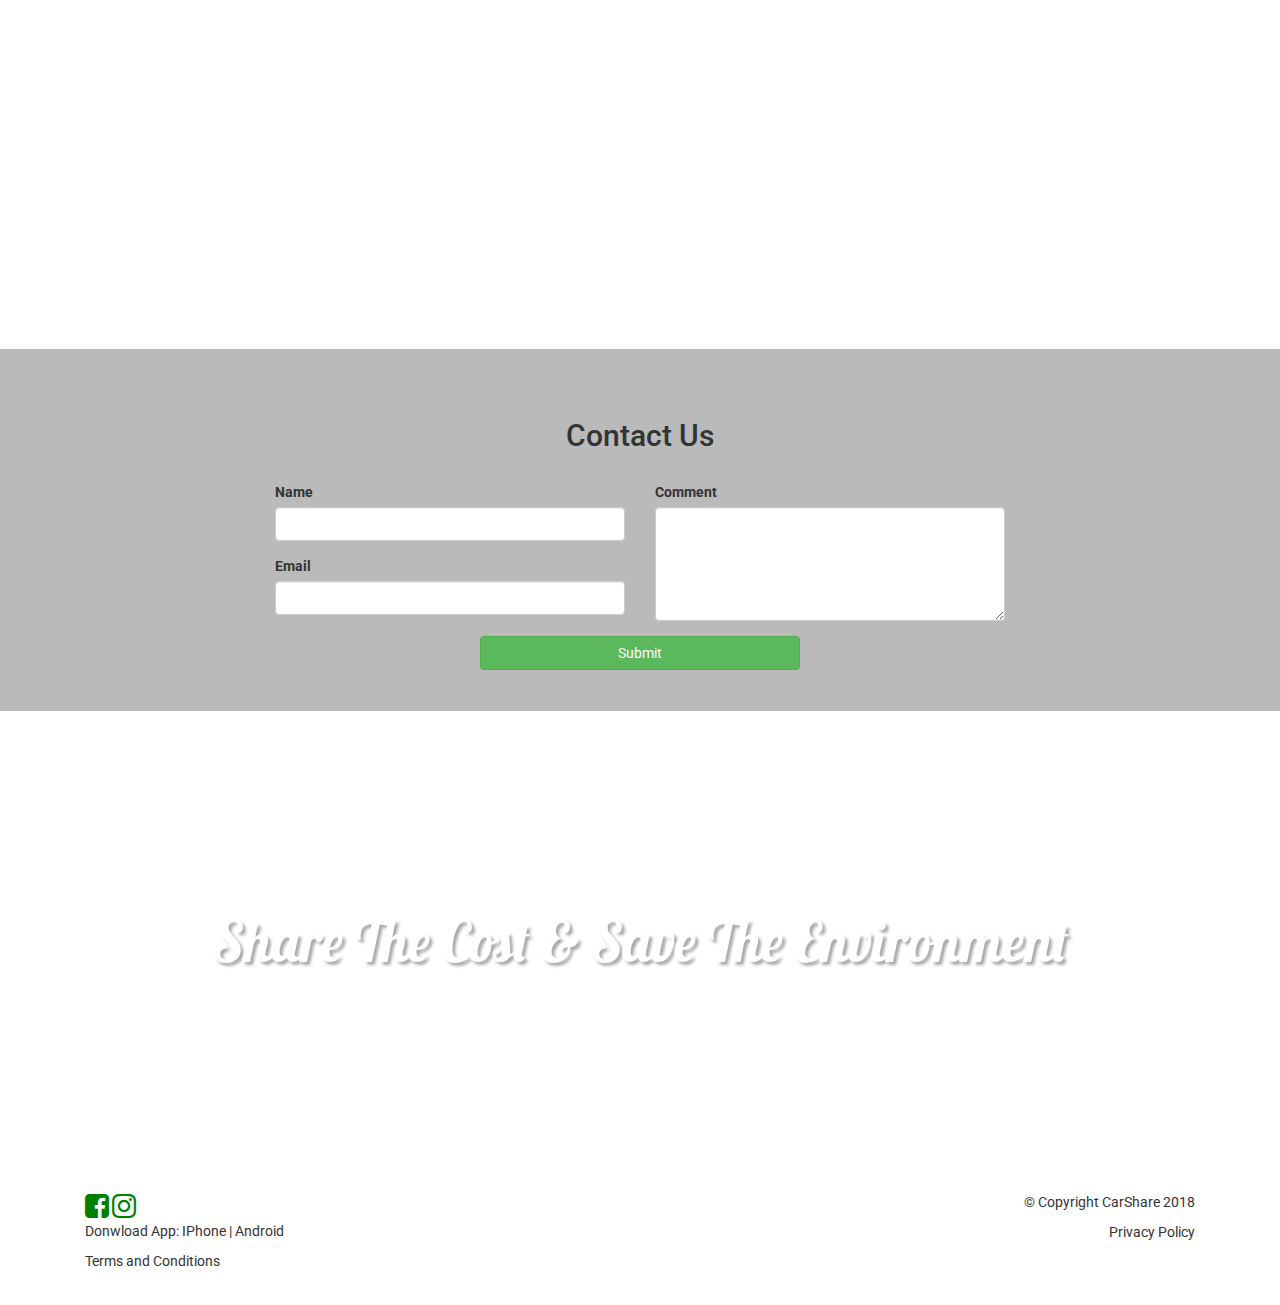
==== commit b3ee8f28: "JavaScrip Video working" ====
--- a/index.html
+++ b/index.html
@@ -62,18 +62,20 @@
         </nav>
     </header>
     <!--end header/navbar-->
+    
+    <section class="row" id="navbar-filling">
+    </section>
 
     <section class="row" id="home">
-        <div id="video-container">
-            <video autoplay muted loop id="myVideo">
+       <video autoplay muted loop id="myVideo">
             <source src="video/Motorway_Compressed_New.mp4" type="video/mp4">
         </video>
-        </div>
-
-        <div class="col-lg-12 col-md-12 col-sm-12 col-xs-12" id="div-button">
+
+        <div class="col-lg-12 col-md-12 col-sm-12 col-xs-12" id="div-btn-download">
             <button class="btn btn-success btn-lg" id="btn-download">DOWNLOAD APP</button>
         </div>
-    </section>
+     
+     </section>
 
 
     <!--end #home-->
@@ -392,7 +394,34 @@
     <script src="//ajax.googleapis.com/ajax/libs/jquery/1.11.2/jquery.min.js"></script>
     <script>
         window.jQuery || document.write('<script src="js/vendor/jquery-1.11.2.min.js"><\/script>')
-
+        
+        function resizeVideo() {
+            var home = $("#home");
+            home.css("height", "700px");
+            
+            var video = $("#myVideo");
+            video.css("width", "auto");
+            video.css("height", home.height()+"px");
+
+            var videoTop = 50;
+            
+            if (video.width() > home.width()) {
+                video.css("width", home.width()+"px");
+                video.css("height", "auto");
+                
+                video.css("left", "0px");  
+                home.css("height", (video.height() + 100 )+"px");
+                videoTop += 50
+            } else {
+                var newLeft = (home.width() - video.width()) / 2;
+                video.css("left", newLeft+"px");                
+            }
+            
+            video.css("top", videoTop+"px");
+            $("#div-btn-download").css("top", 0.9*home.height()+"px");
+            $("#div-btn-download").css("height", 0.1*home.height()+"px");
+        }
+        
         $(document).ready(function() {
             $("#btn-sub").click(function() {
                 var validForm = $("#signup-form")[0].checkValidity();
@@ -419,7 +448,11 @@
                     $("#btn-send-con").click();
                 }
             });
-
+            
+            resizeVideo();
+            $("#myVideo").show();
+            
+            window.addEventListener("resize", resizeVideo);
         });
     </script>
 
--- a/css/main.css
+++ b/css/main.css
@@ -24,9 +24,15 @@
     clear: both;
 }
 
+#navbar-filling {
+    width: 100%;
+    height: 50px;
+    background-color: red;
+}
+
 #home {
     text-align: center;
-    min-height: 700px;
+    height: 700px;
     background-color: #000;
 }
 
@@ -34,22 +40,17 @@
     width: 280px;
 }
 
-#div-button {
+#div-btn-download {
     position: absolute;
     top: 400px;
     height: 200px;
 }
 
-#video-container {
-    height: 700px;
-    width: 80%;
-    margin: 0 auto;
-    overflow: hidden;
-}
-
 #myVideo {
-    height: 100%;
-    z-index: -1;
+    display: none;
+    position: absolute;
+    left: 0;
+    z-index: 0;
 }
 
 #photo1 {
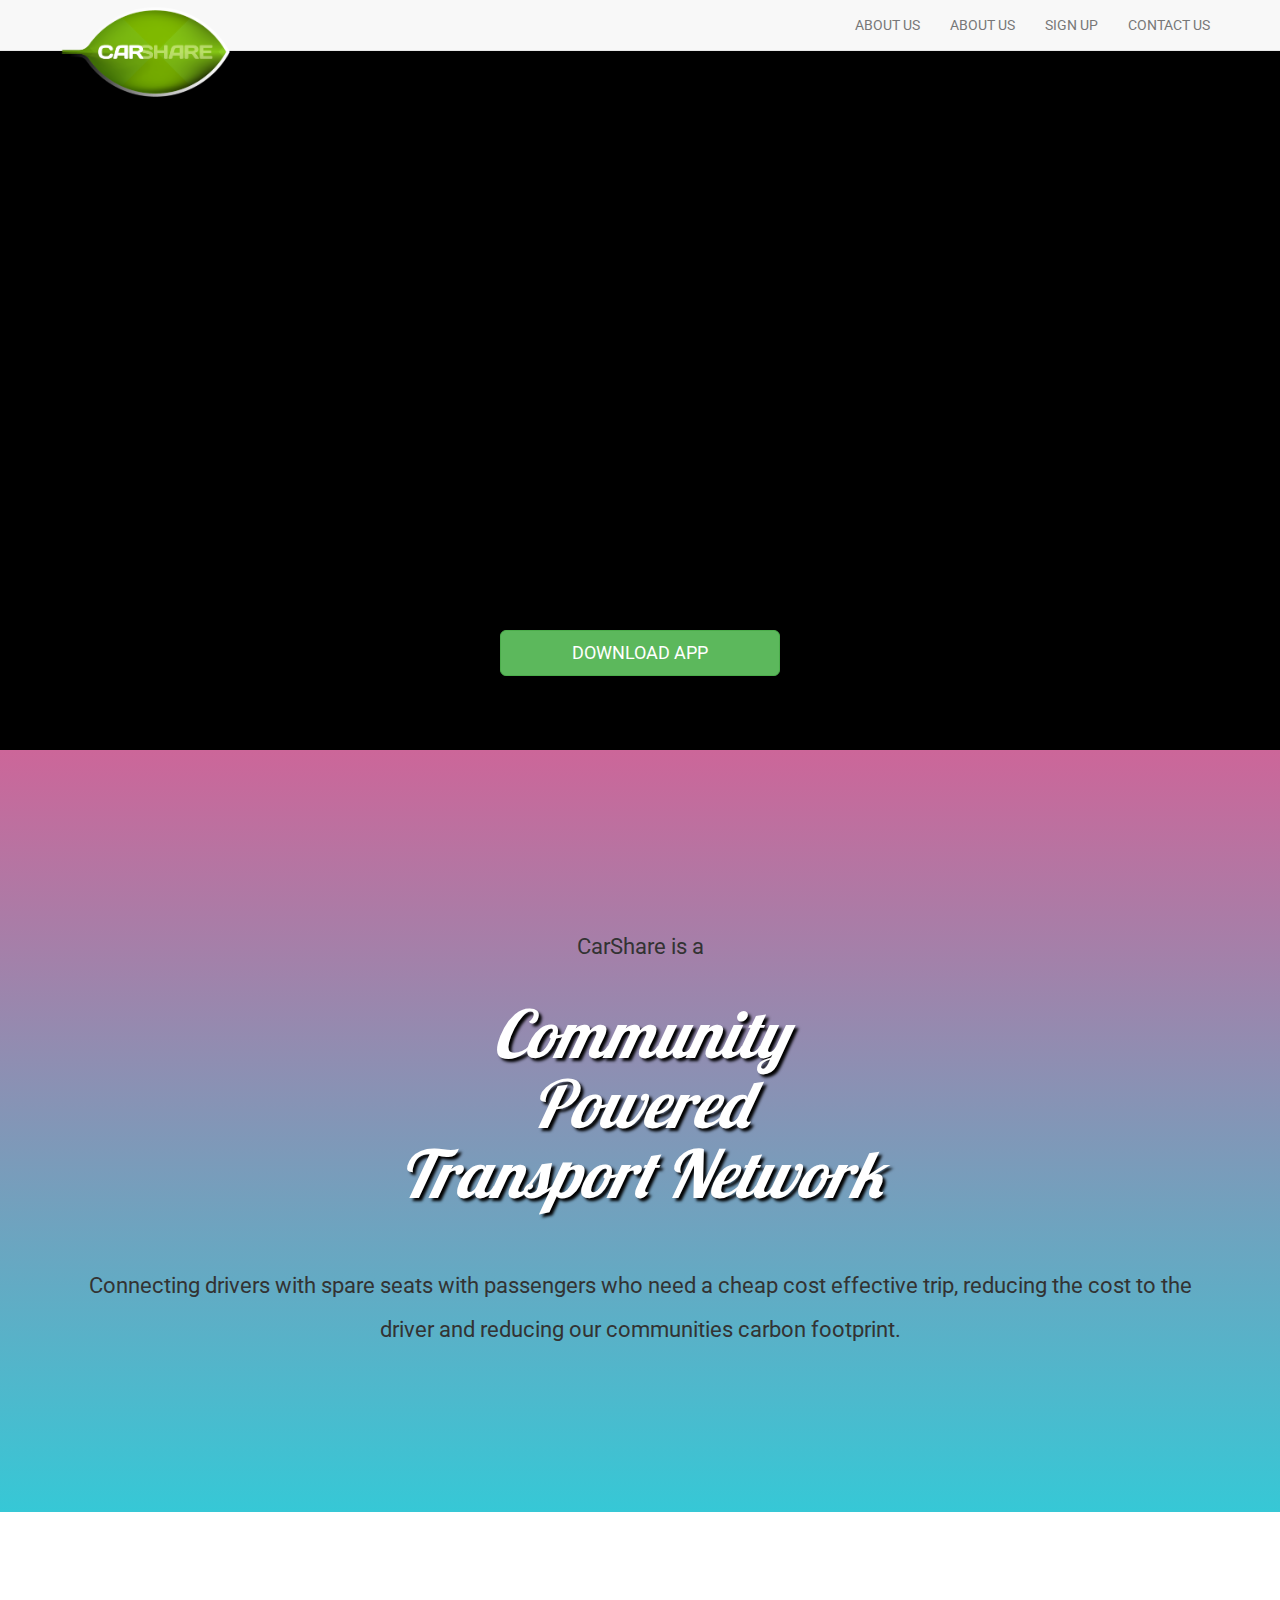
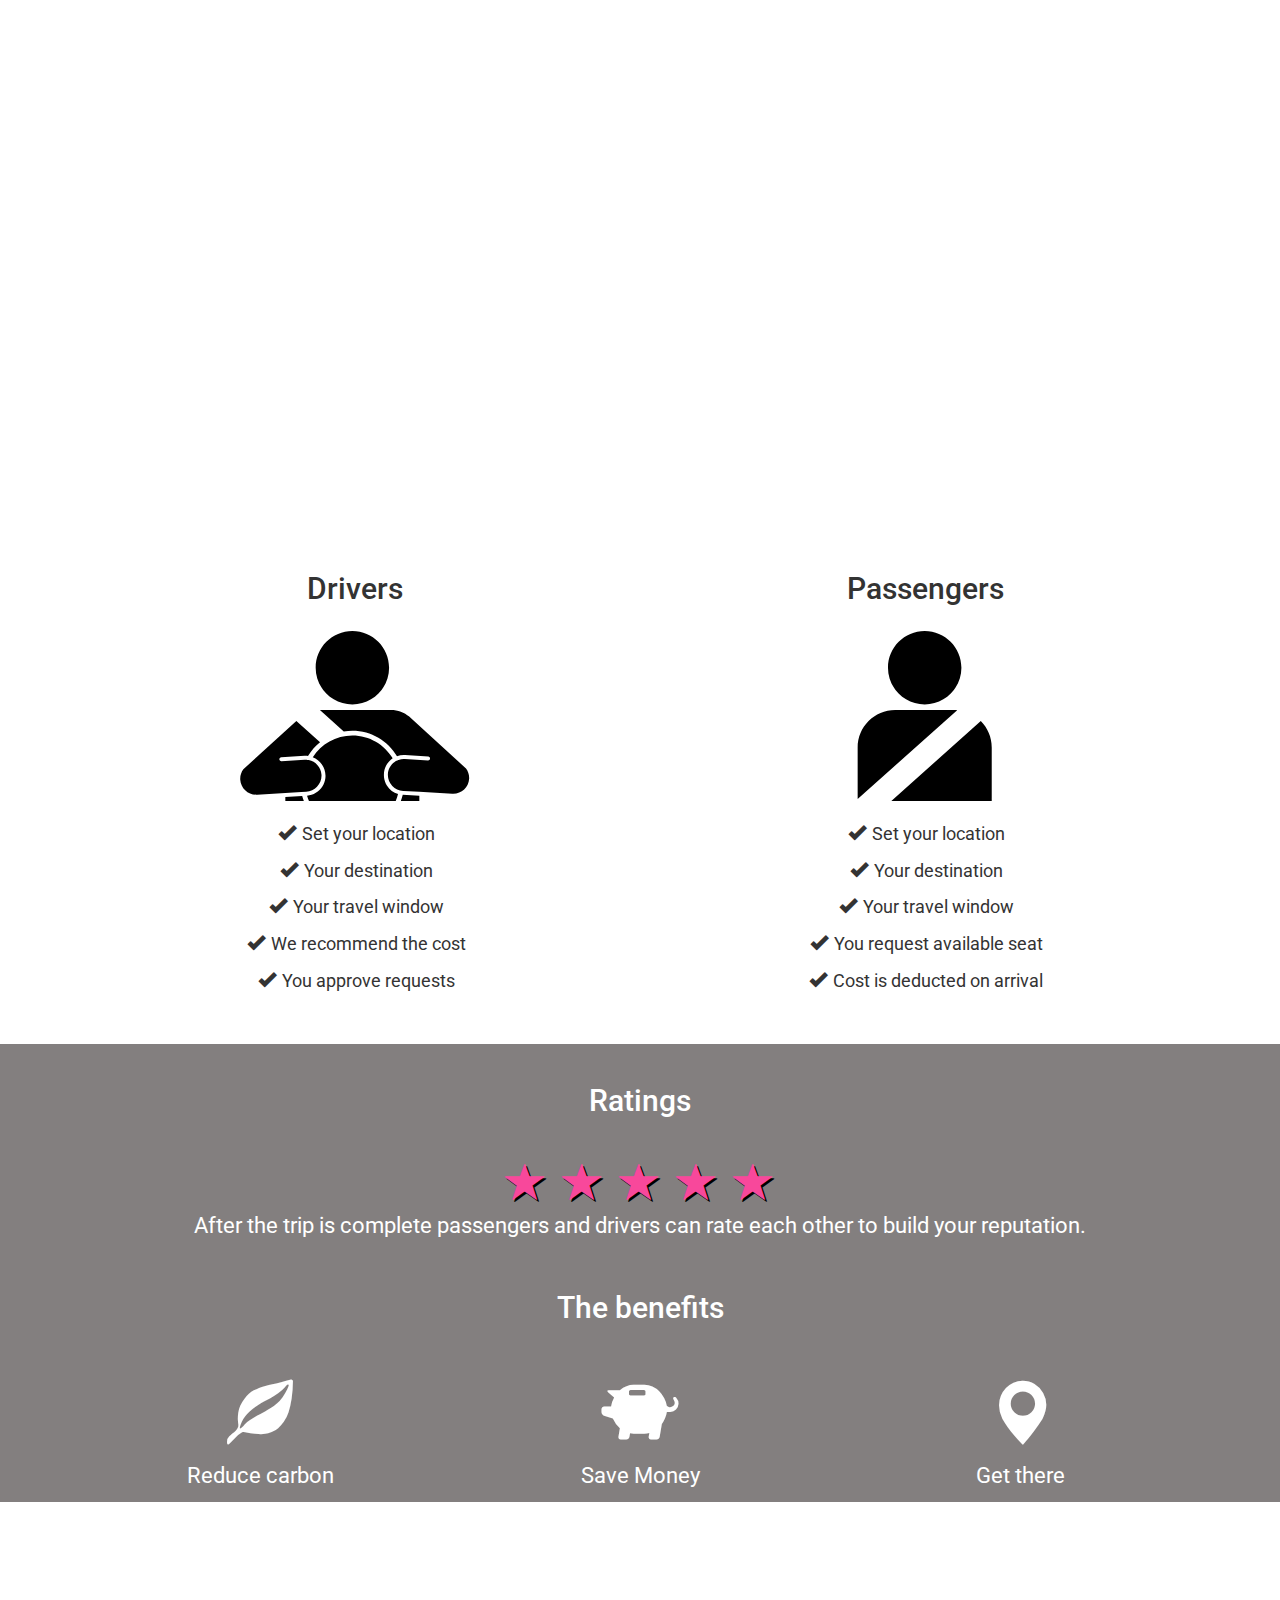
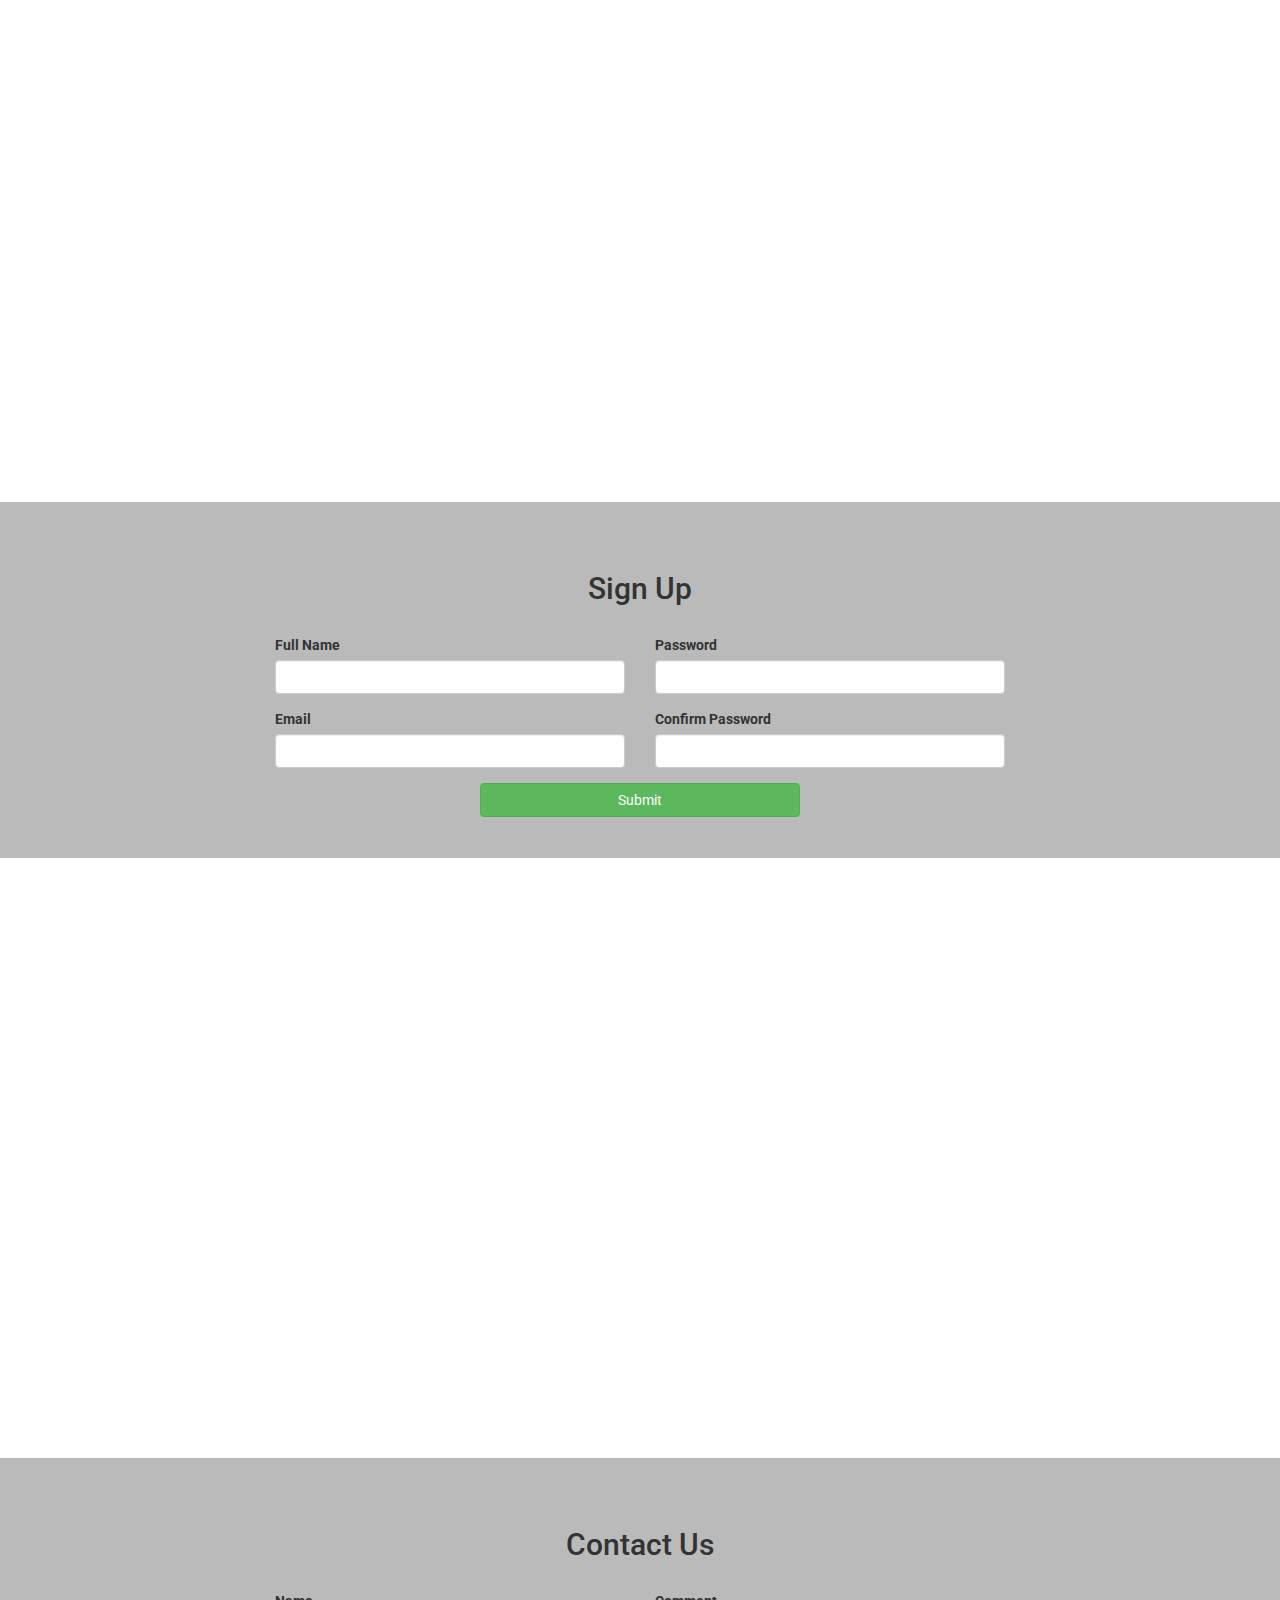
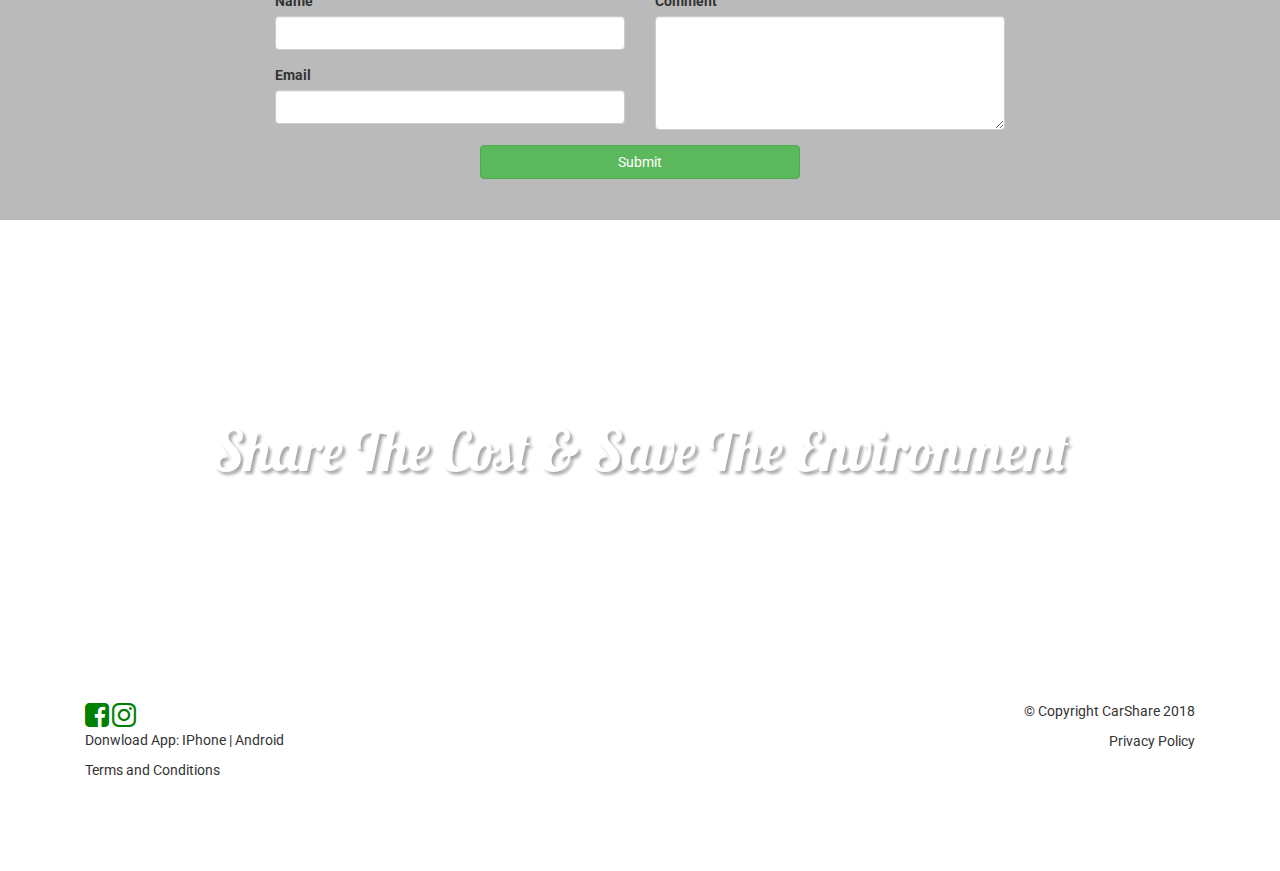
==== commit 02c2e0c8: "New video | New Styles" ====
--- a/index.html
+++ b/index.html
@@ -15,7 +15,7 @@
     <title>CarShare</title>
 
     <link rel="shortcut icon" type="image/x-icon" href="img/icon.ico">
-    
+
     <link href="https://fonts.googleapis.com/css?family=Lobster" rel="stylesheet">
     <link href="https://fonts.googleapis.com/css?family=Roboto" rel="stylesheet">
 
@@ -50,6 +50,9 @@
                             <a class="nav-link" href="#about">ABOUT US</a>
                         </li>
                         <li class="nav-item">
+                            <a class="nav-link" href="#about">ABOUT US</a>
+                        </li>
+                        <li class="nav-item">
                             <a class="nav-link" href="#signup">SIGN UP</a>
                         </li>
                         <li class="nav-item">
@@ -62,20 +65,22 @@
         </nav>
     </header>
     <!--end header/navbar-->
-    
+
     <section class="row" id="navbar-filling">
     </section>
 
     <section class="row" id="home">
-       <video autoplay muted loop id="myVideo">
-            <source src="video/Motorway_Compressed_New.mp4" type="video/mp4">
+        <video autoplay muted loop id="myVideo">
+            <source src="video/Motorway_Comp_PP_VBR2_24.mp4" type="video/mp4">
+            <source src="video/Motorway_Comp_PP_VBR2_24.ogv" type="video/ogv">
+            <source src="video/Motorway_Comp_PP_VBR2_24.WebM" type="video/WebM">
         </video>
 
         <div class="col-lg-12 col-md-12 col-sm-12 col-xs-12" id="div-btn-download">
             <button class="btn btn-success btn-lg" id="btn-download">DOWNLOAD APP</button>
         </div>
-     
-     </section>
+
+    </section>
 
 
     <!--end #home-->
@@ -88,7 +93,11 @@
 
                 <div class="col-lg-12 col-md-12 col-sm-12 col-xs-12">
 
-                    <p>Car Share is a community powered transport Network for car pooling! <br> Connecting drivers with spare seats with passengers who need a cheap cost effective trip, reducing the cost to the driver and reducing our communities carbon footprint.</p>
+                    <p class="into">CarShare <span class="lower">is a</span> <span class="highlight_1">community<br> powered <br>transport Network </span></p>
+                </div>
+                <div class="col-lg-12 col-md-12 col-sm-12 col-xs-12">
+                    <p>
+                        <span class="thin">Connecting drivers with spare seats with passengers who need a cheap cost effective trip, reducing the cost to the driver and reducing our communities carbon footprint.</span></p>
 
                 </div>
             </div>
@@ -229,7 +238,7 @@
         <!--end container -->
     </section>
     <!--end #about -->
-    
+
     <section class="row" id="photo2">
 
     </section>
@@ -348,16 +357,17 @@
 
     </section>
     <!--end #contactus-->
-    
+
     <section class="row" id="photo4">
-    
-    <div class="col-lg-12 col-md-12 col-sm-12 col-xs-12" >
-                    
-                          
-                     <h2 id="tagline">Share The Cost &amp; Save The Environment</h2>     
-                                    
-
-                </div><!--end columm -->
+
+        <div class="col-lg-12 col-md-12 col-sm-12 col-xs-12">
+
+
+            <h2 id="tagline">Share The Cost &amp; Save The Environment</h2>
+
+
+        </div>
+        <!--end columm -->
 
     </section>
     <!--end #photo3-->
@@ -369,21 +379,23 @@
             <div class="row">
 
                 <div class="col-lg-6 col-md-6 col-sm-12 col-xs-12" id="left-footer">
-                    
-                       <i class="fa fa-facebook-square fa-2x"></i>
-                       <i class="fa fa-instagram fa-2x"></i>
-                     <p>Donwload App: IPhone | Android </p>      
-                     <p>Terms and Conditions</p>     
-                                    
-
-                </div><!--end columm -->
-                
-                <div class="col-lg-6 col-md-6 col-sm-12 col-xs-12" id="right-footer">                                         
-                        
-                     <p>&copy; Copyright CarShare 2018</p>      
-                     <p>Privacy Policy</p>              
-
-                </div><!--end columm -->
+
+                    <i class="fa fa-facebook-square fa-2x"></i>
+                    <i class="fa fa-instagram fa-2x"></i>
+                    <p>Donwload App: IPhone | Android </p>
+                    <p>Terms and Conditions</p>
+
+
+                </div>
+                <!--end columm -->
+
+                <div class="col-lg-6 col-md-6 col-sm-12 col-xs-12" id="right-footer">
+
+                    <p>&copy; Copyright CarShare 2018</p>
+                    <p>Privacy Policy</p>
+
+                </div>
+                <!--end columm -->
             </div>
         </div>
 
@@ -394,34 +406,34 @@
     <script src="//ajax.googleapis.com/ajax/libs/jquery/1.11.2/jquery.min.js"></script>
     <script>
         window.jQuery || document.write('<script src="js/vendor/jquery-1.11.2.min.js"><\/script>')
-        
+
         function resizeVideo() {
             var home = $("#home");
             home.css("height", "700px");
-            
+
             var video = $("#myVideo");
             video.css("width", "auto");
-            video.css("height", home.height()+"px");
+            video.css("height", home.height() + "px");
 
             var videoTop = 50;
-            
+
             if (video.width() > home.width()) {
-                video.css("width", home.width()+"px");
+                video.css("width", home.width() + "px");
                 video.css("height", "auto");
-                
-                video.css("left", "0px");  
-                home.css("height", (video.height() + 100 )+"px");
+
+                video.css("left", "0px");
+                home.css("height", (video.height() + 100) + "px");
                 videoTop += 50
             } else {
                 var newLeft = (home.width() - video.width()) / 2;
-                video.css("left", newLeft+"px");                
+                video.css("left", newLeft + "px");
             }
-            
-            video.css("top", videoTop+"px");
-            $("#div-btn-download").css("top", 0.9*home.height()+"px");
-            $("#div-btn-download").css("height", 0.1*home.height()+"px");
+
+            video.css("top", videoTop + "px");
+            $("#div-btn-download").css("top", 0.9 * home.height() + "px");
+            $("#div-btn-download").css("height", 0.1 * home.height() + "px");
         }
-        
+
         $(document).ready(function() {
             $("#btn-sub").click(function() {
                 var validForm = $("#signup-form")[0].checkValidity();
@@ -448,10 +460,10 @@
                     $("#btn-send-con").click();
                 }
             });
-            
+
             resizeVideo();
             $("#myVideo").show();
-            
+
             window.addEventListener("resize", resizeVideo);
         });
     </script>
--- a/css/main.css
+++ b/css/main.css
@@ -59,14 +59,15 @@
     background-size: cover;
     background-repeat: no-repeat;
     background-position: center center;
-    min-height: 400px;
+    min-height: 600px;
     text-align: center;
 }
 
 #about {
-    background: #f7fec5;
-    text-align: center;
-    min-height: 200px;
+    text-align: center;
+    min-height: 600px;
+    background: linear-gradient(#cc6699, #36c8d6);
+    padding: 150px 0px 150px 0px;
 }
 
 #about p {
@@ -78,12 +79,24 @@
     padding-top: 25px;
 }
 
+#about p .highlight_1 {
+    font-family: 'Lobster', sans-serif;
+    font-size: 3em;
+    color: #ffffff;
+    font-style: italic;
+    text-align: center;
+    line-height: 70px;
+    text-shadow: 3px 3px 3px #000;
+    text-transform: capitalize;
+    display: block;
+    padding: 30px 0px 20px 0px;
+}
+
 #about2 {
     background-color: #ffffff;
     min-height: 200px;
     text-align: center;
     padding: 40px 0px 40px 0px;
-
 }
 
 #about2 p {
@@ -124,7 +137,7 @@
 }
 
 #about3 {
-    background-color: #000000;
+    background-color: #837f7f;
     min-height: 400px;
     padding: 0px;
     text-align: center;
@@ -151,7 +164,7 @@
     background-size: cover;
     background-repeat: no-repeat;
     background-position: center center;
-    min-height: 400px;
+    min-height: 600px;
     text-align: center;
 }
 
@@ -193,7 +206,7 @@
     background-attachment: fixed;
     background-repeat: no-repeat;
     background-position: center center;
-    min-height: 400px;
+    min-height: 600px;
     padding: 0px;
     text-align: center;
 }
@@ -224,9 +237,9 @@
 }
 
 .glyphicon-star {
-    font-size: 1.5em;
-    padding: 8px;
-    color: darkgoldenrod;
+    font-size: 1.8em;
+    padding: 6px;
+    color: #f8489b;
     text-shadow: 2px 2px black;
 }
 
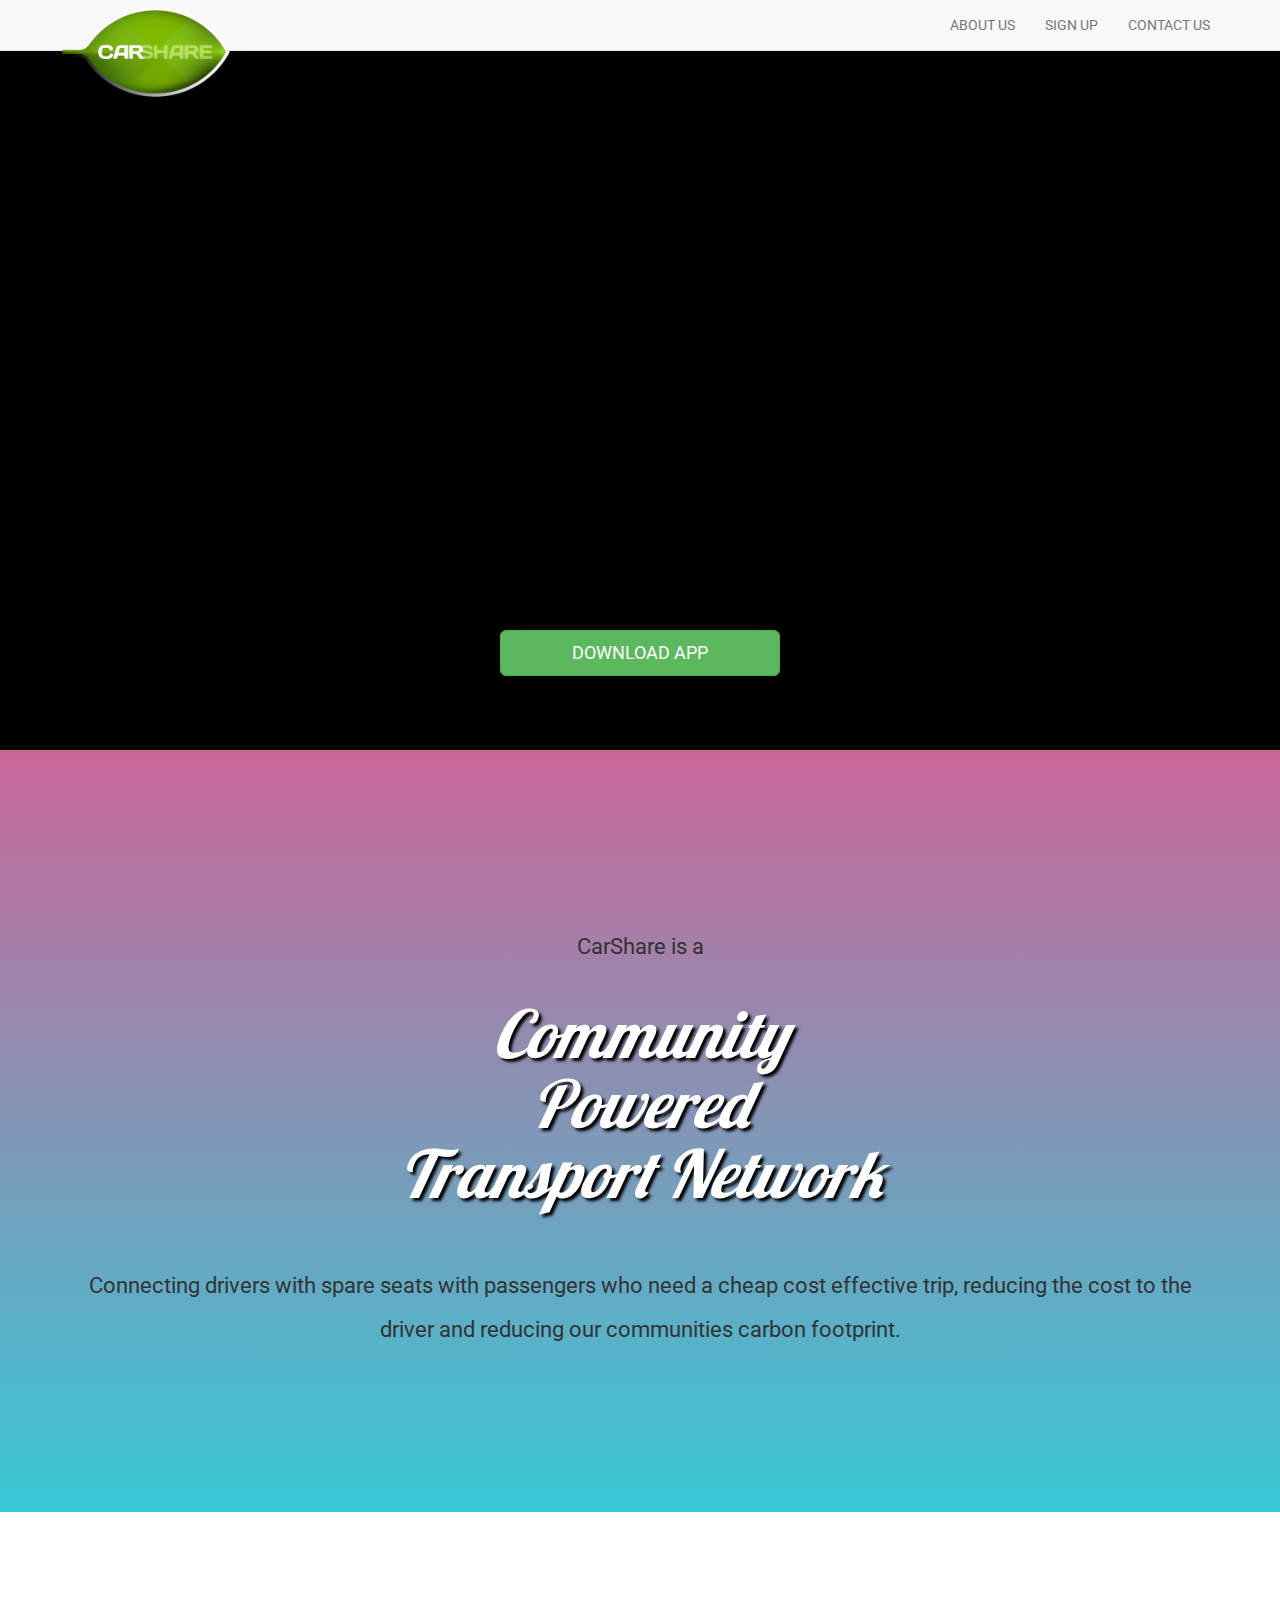
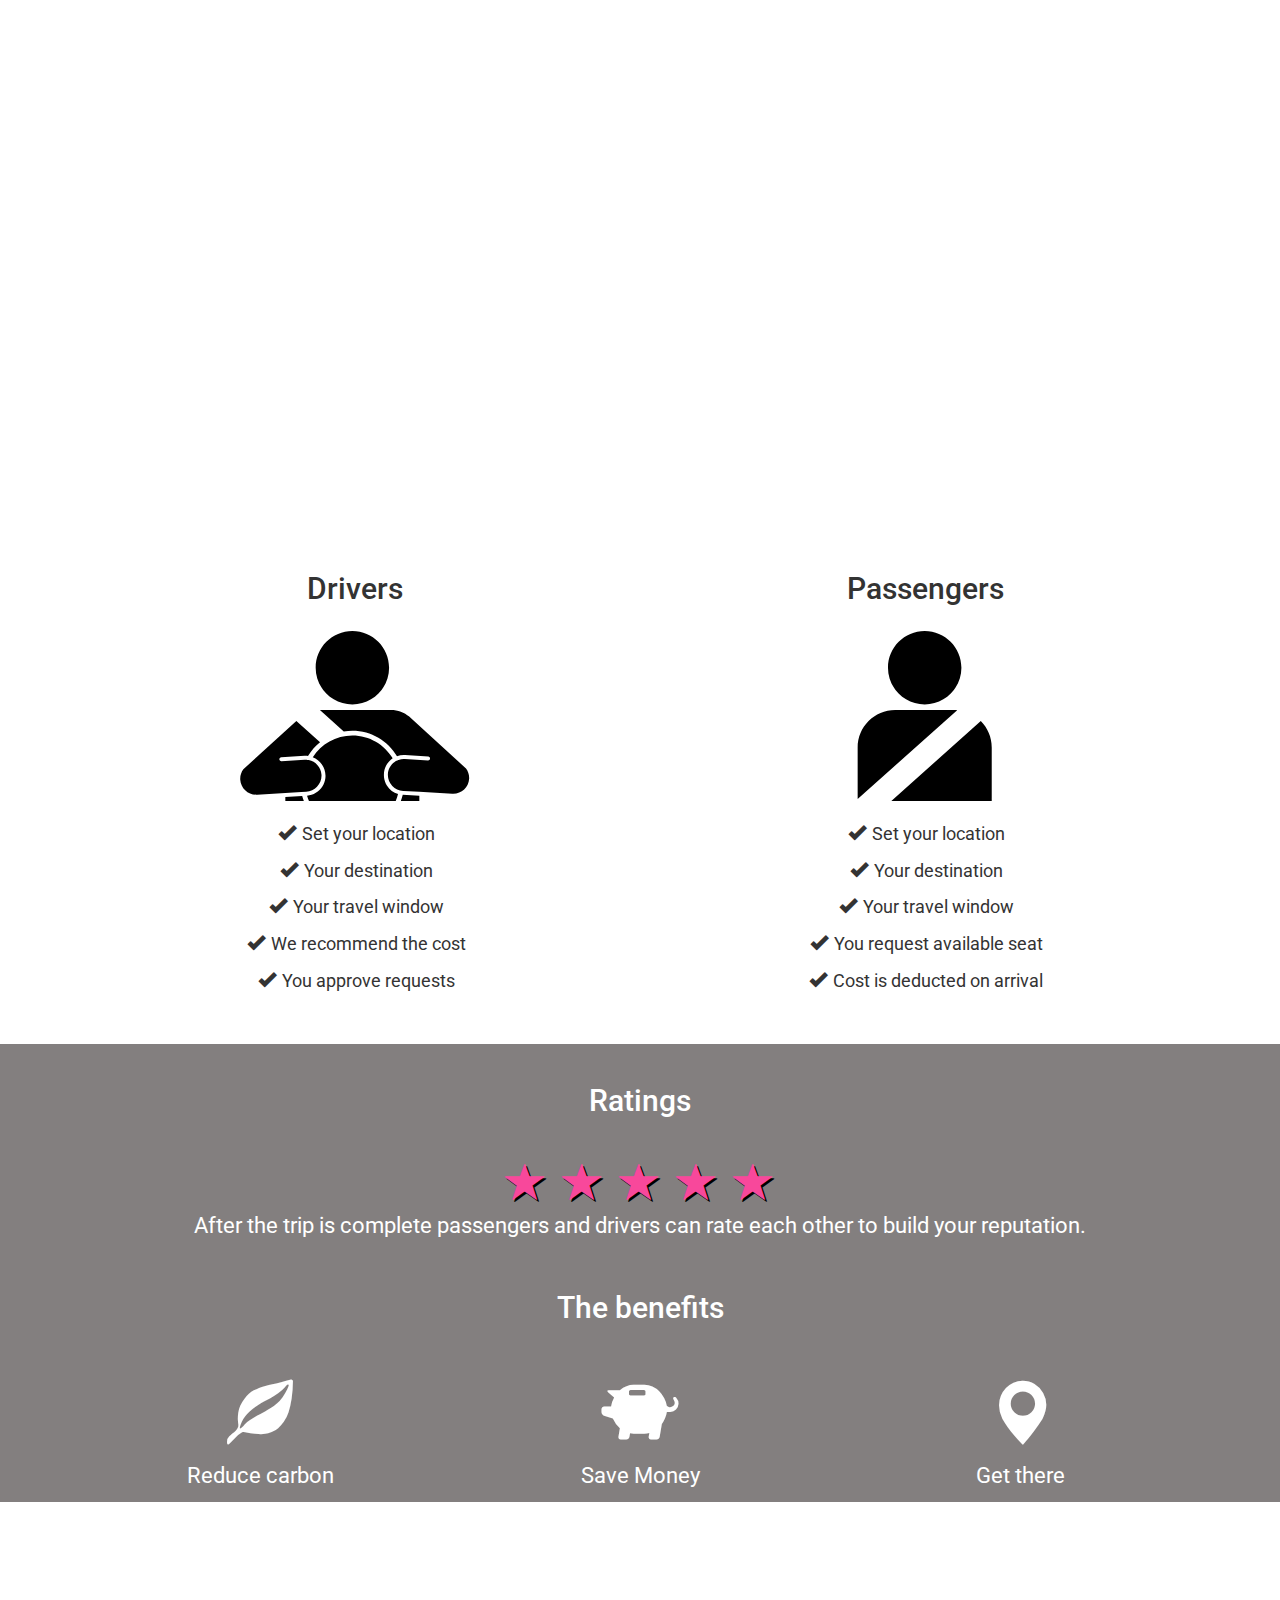
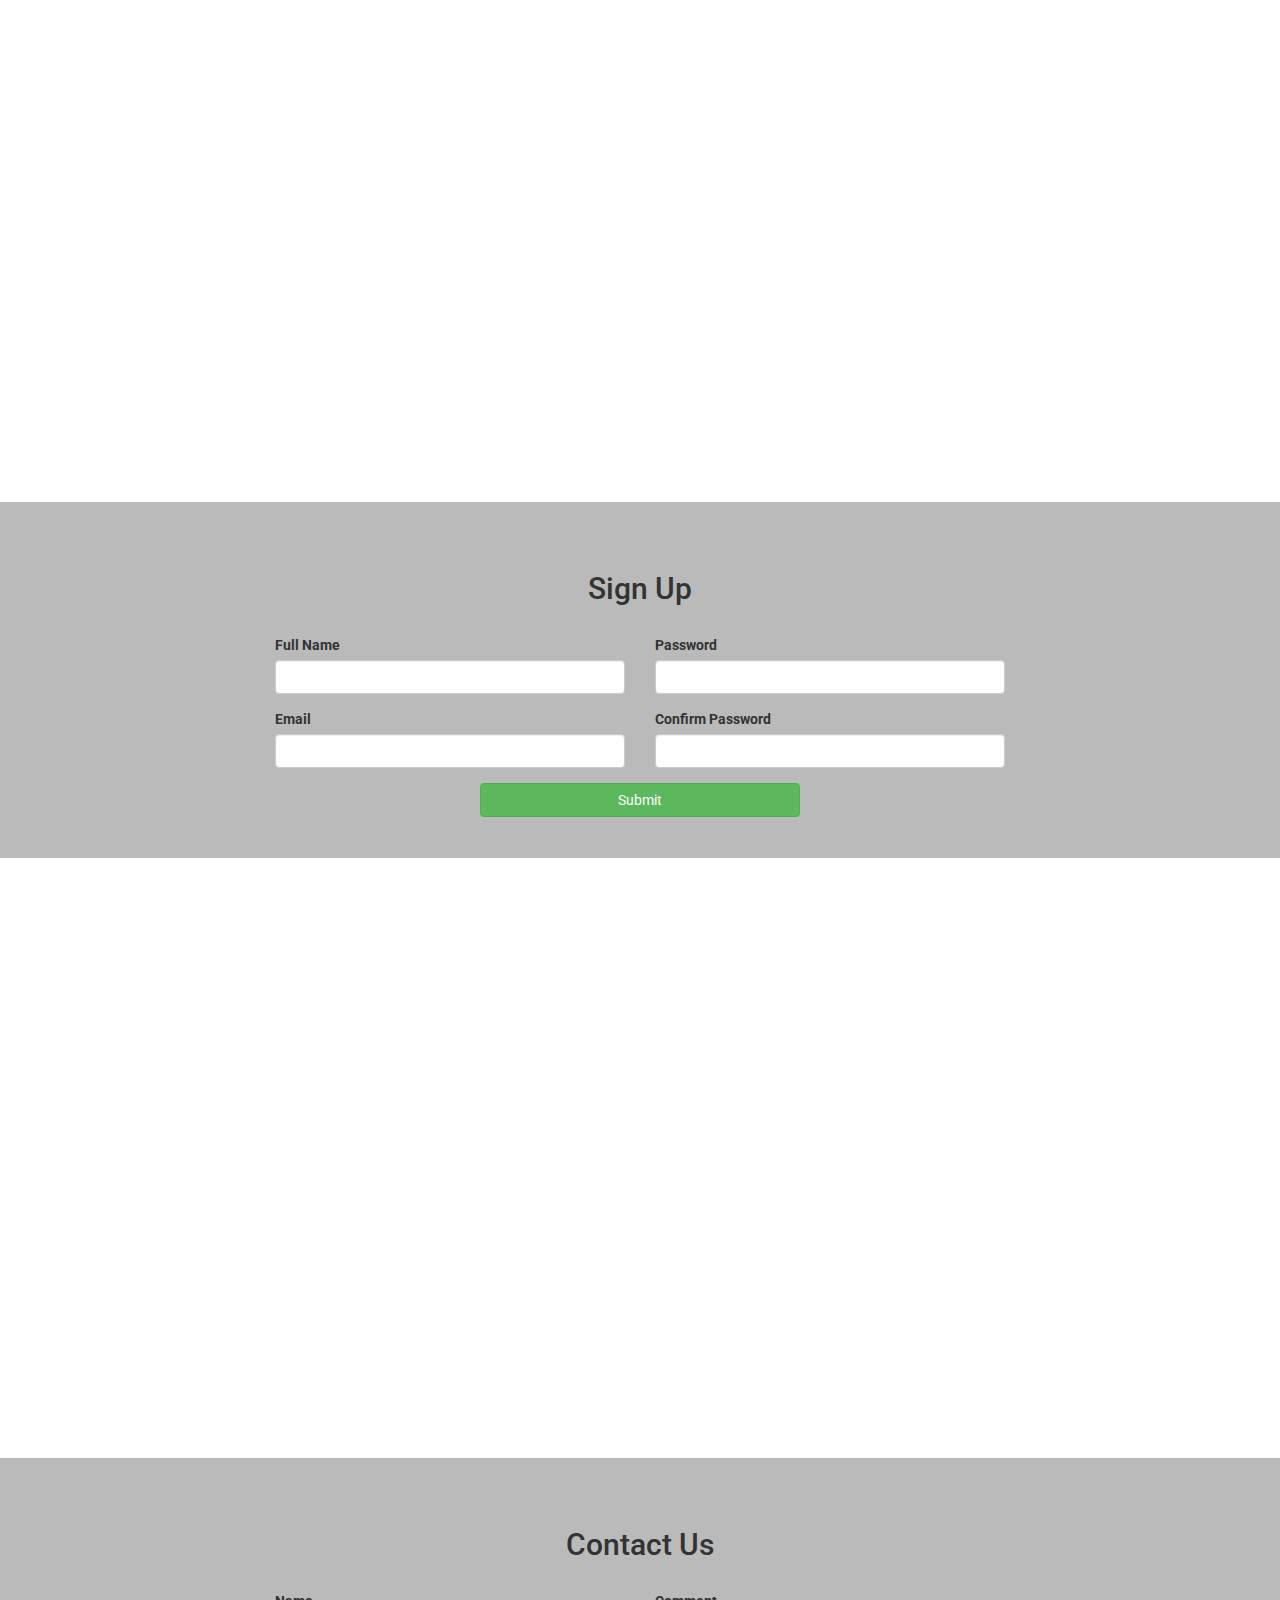
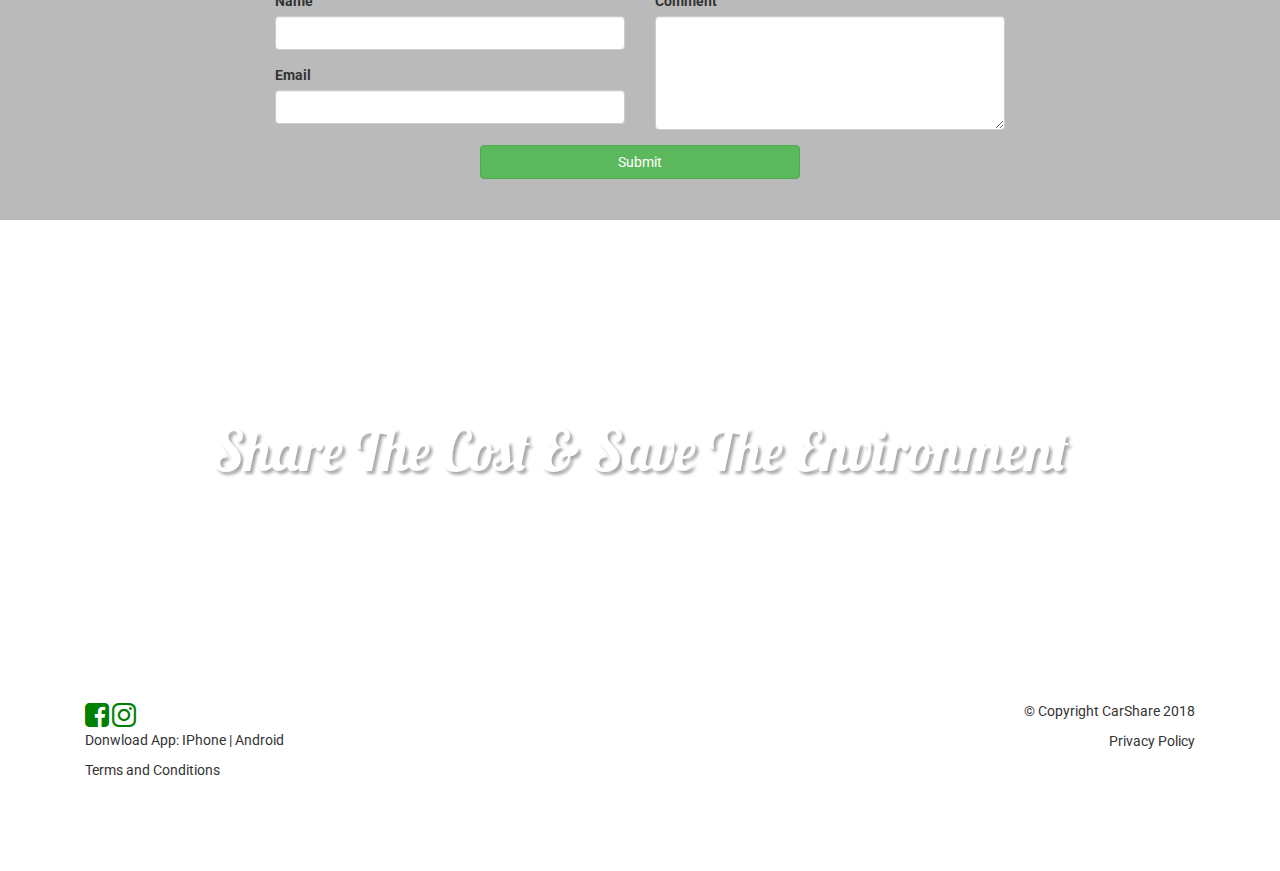
==== commit 8c91471a: "Favicon | Clean Files" ====
--- a/index.html
+++ b/index.html
@@ -14,7 +14,7 @@
 
     <title>CarShare</title>
 
-    <link rel="shortcut icon" type="image/x-icon" href="img/icon.ico">
+    <link rel="shortcut icon" type="image/x-icon" href="img/favicon.ico">
 
     <link href="https://fonts.googleapis.com/css?family=Lobster" rel="stylesheet">
     <link href="https://fonts.googleapis.com/css?family=Roboto" rel="stylesheet">
@@ -47,7 +47,7 @@
                 <div id="navbar" class="navbar-collapse collapse">
                     <ul class="nav navbar-nav navbar-right">
                         <li class="nav-item">
-                            <a class="nav-link" href="#about">ABOUT US</a>
+                            <a class="nav-link" href="#about"></a>
                         </li>
                         <li class="nav-item">
                             <a class="nav-link" href="#about">ABOUT US</a>
--- a/css/main.css
+++ b/css/main.css
@@ -27,7 +27,6 @@
 #navbar-filling {
     width: 100%;
     height: 50px;
-    background-color: red;
 }
 
 #home {
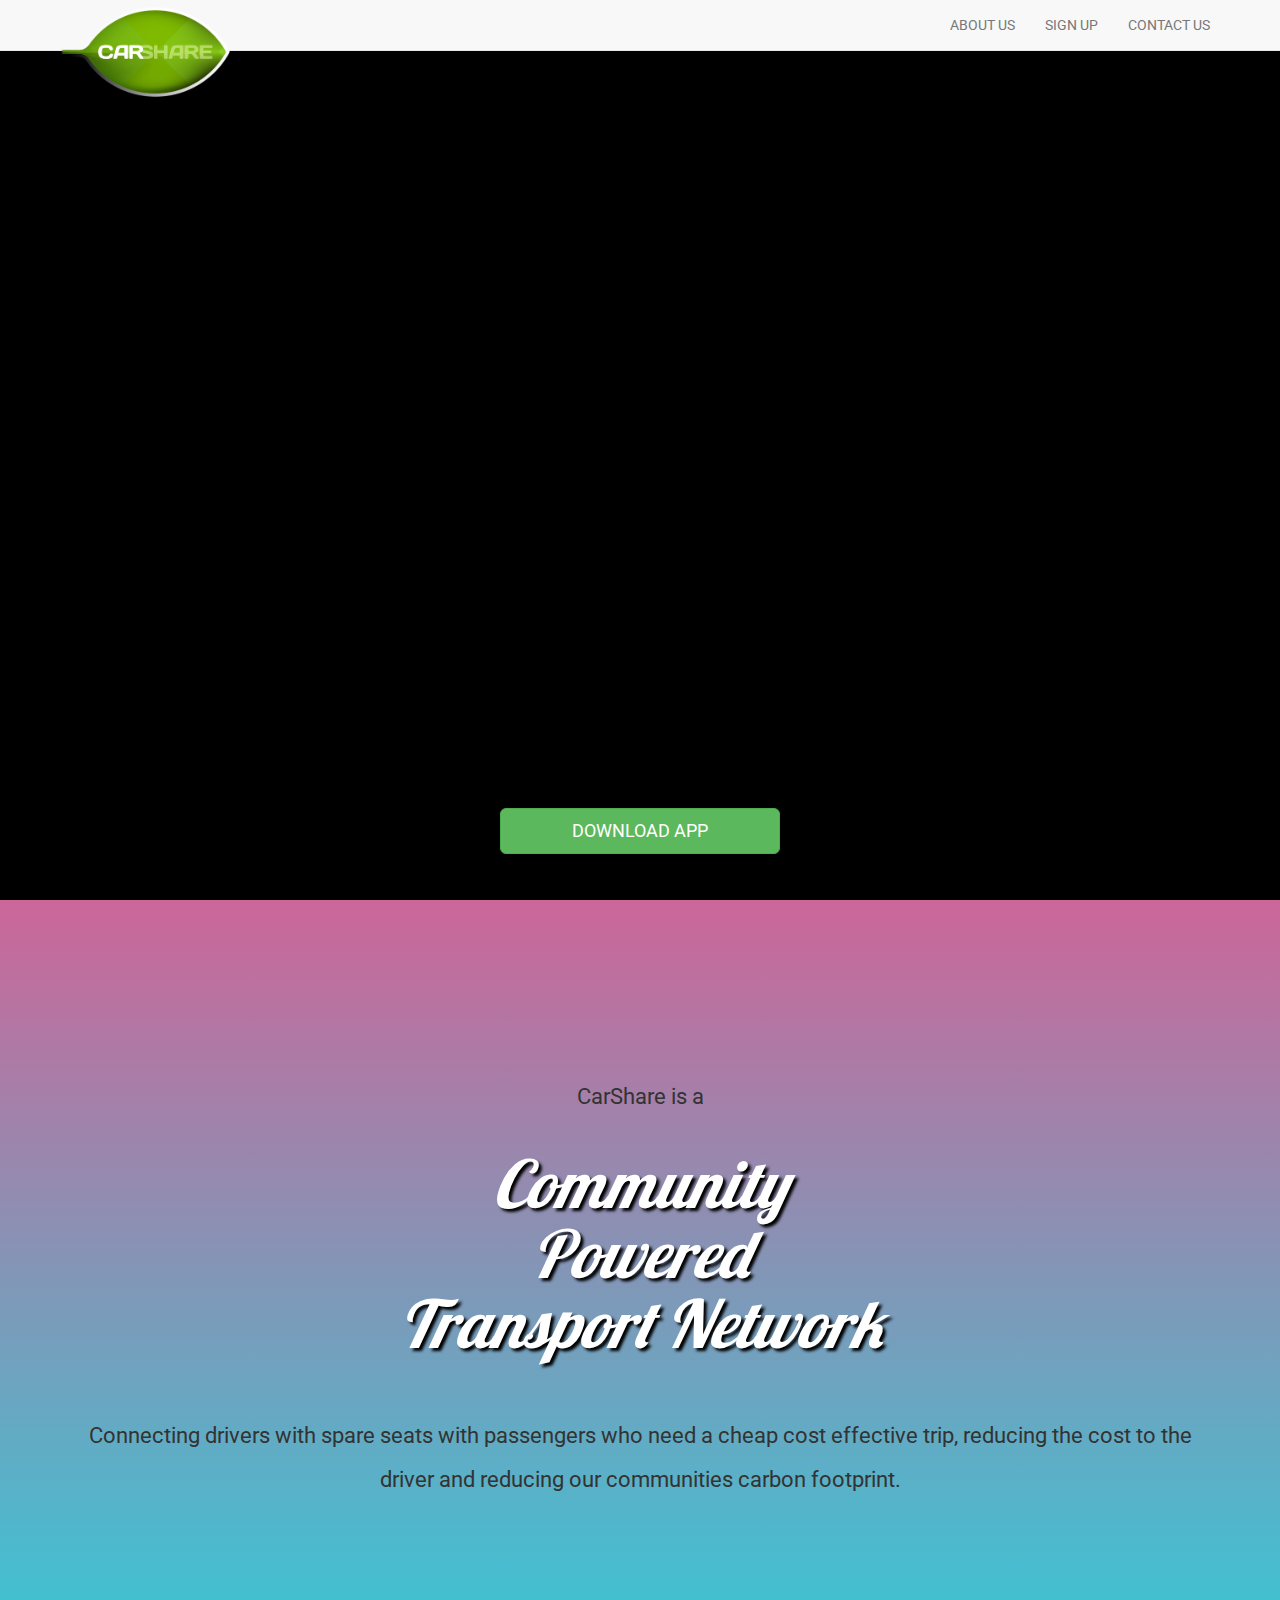
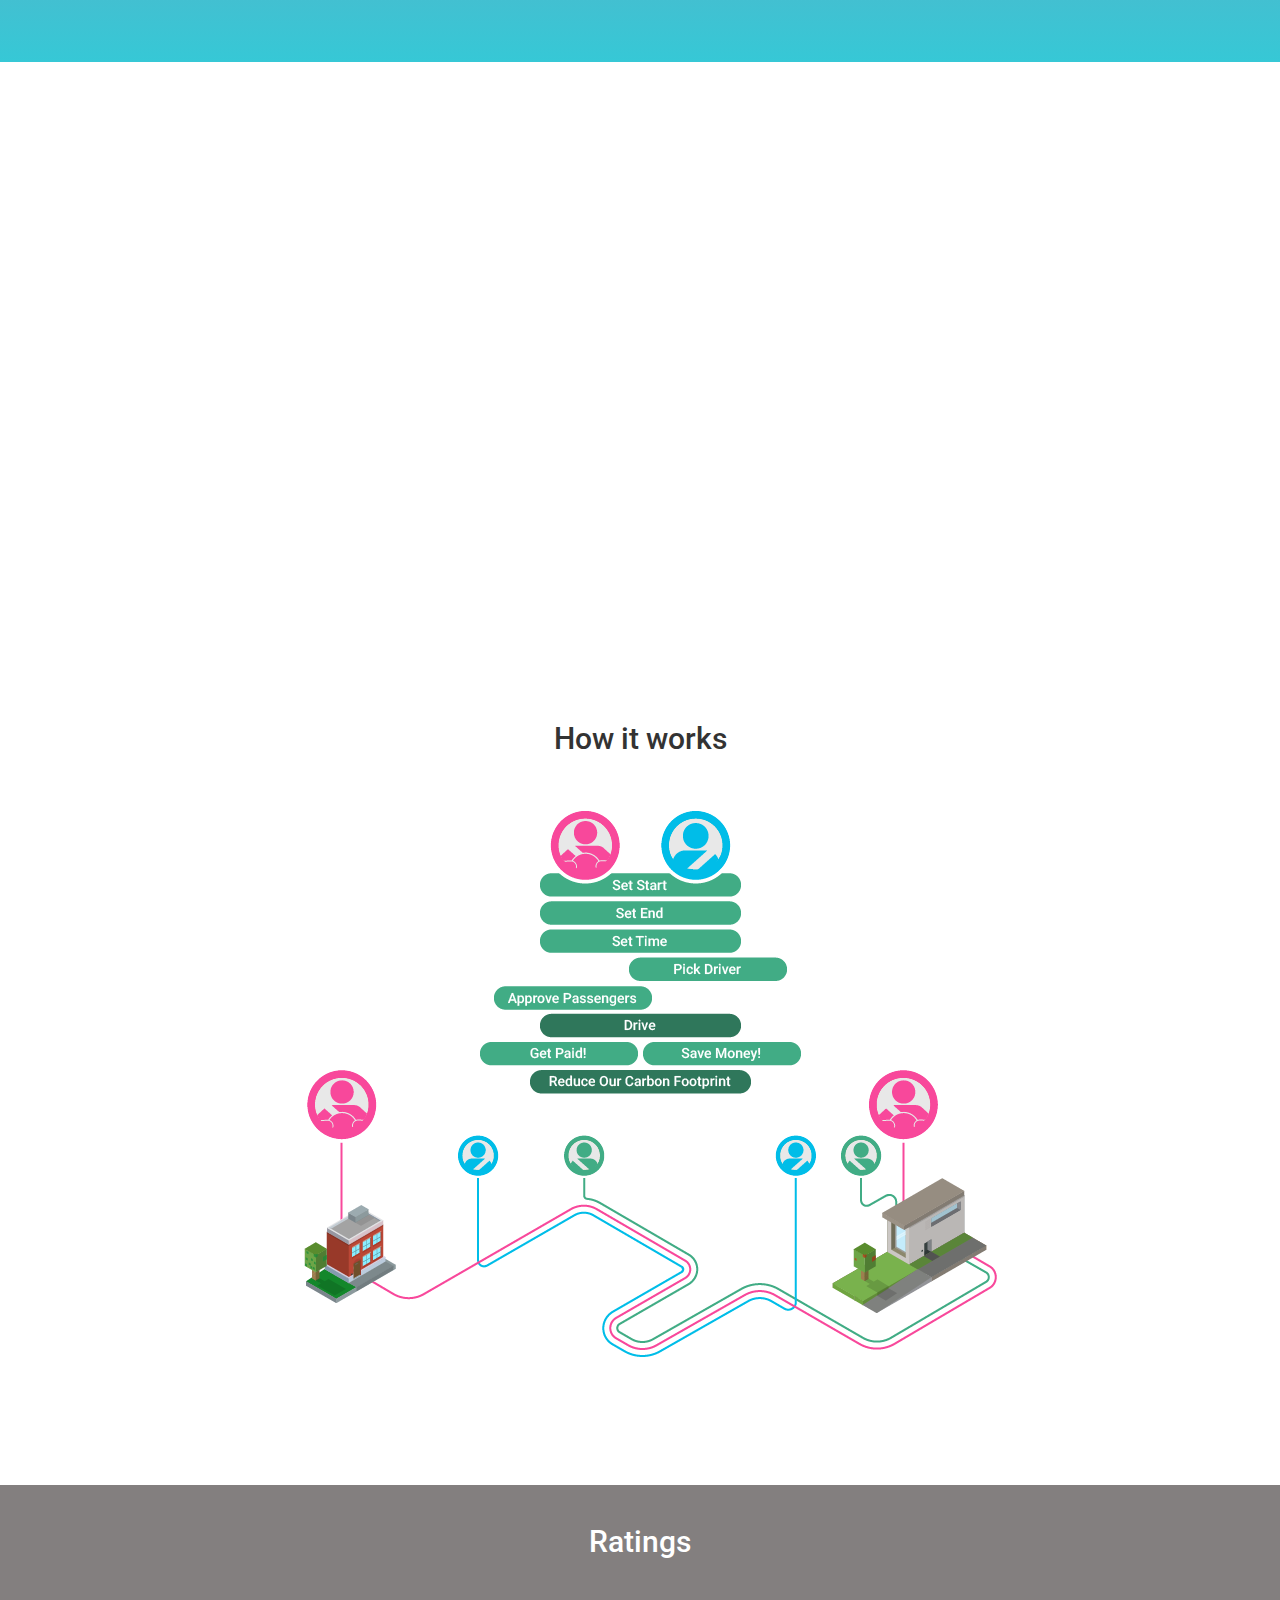
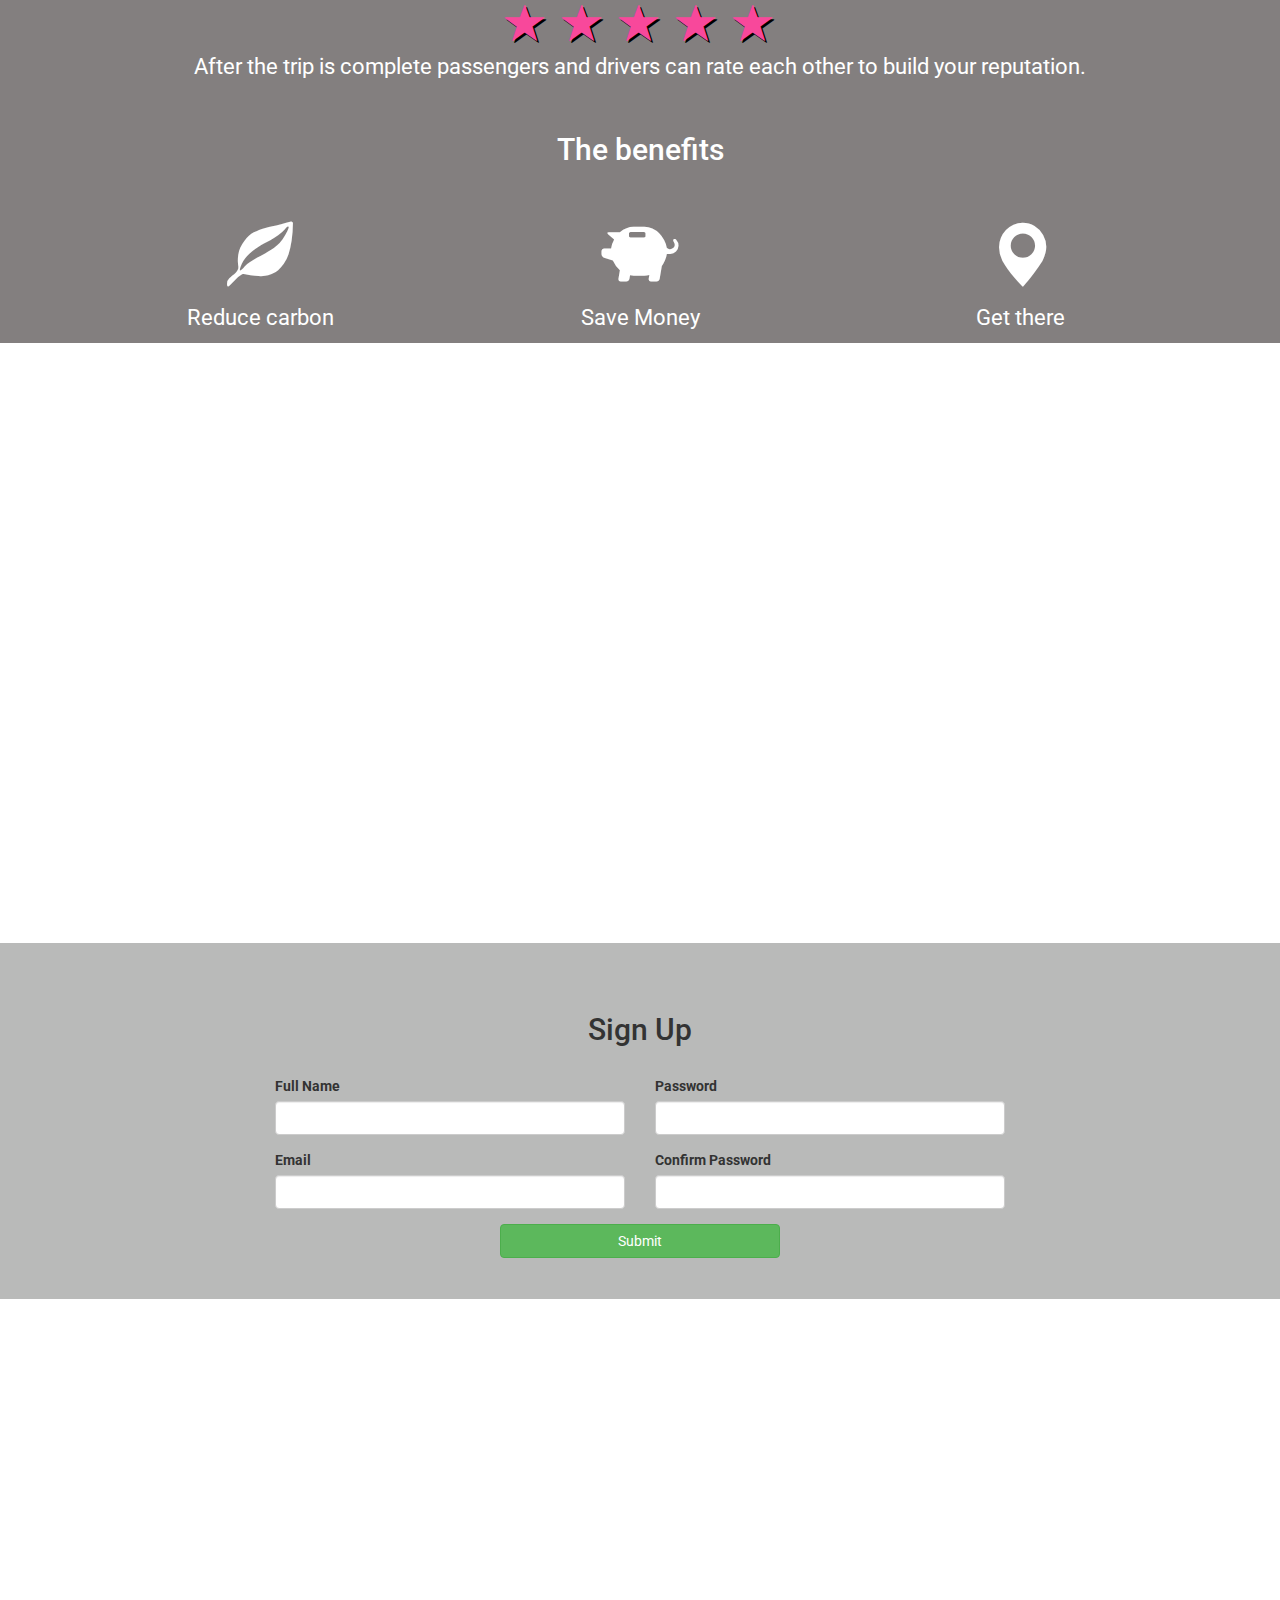
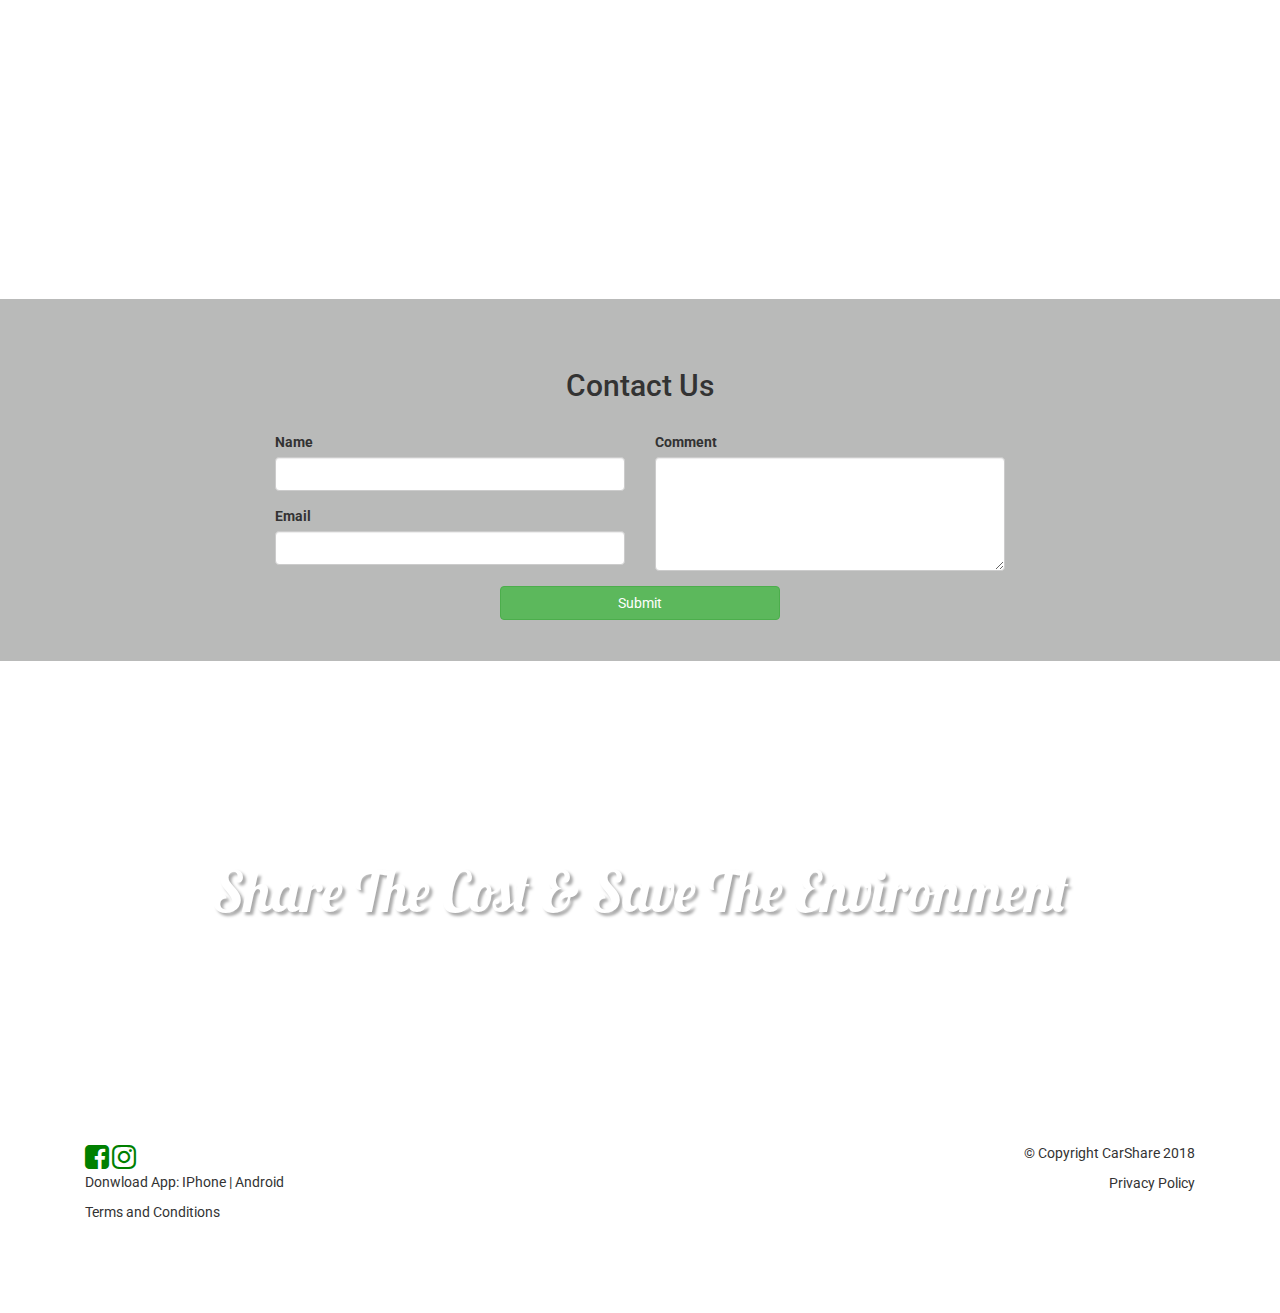
==== commit c4c9045e: "JavaScript Fixed | Add Infographic | Buttons Resized" ====
--- a/index.html
+++ b/index.html
@@ -112,70 +112,11 @@
 
         <div class="container">
 
-            <div class="col-lg-6 col-md-6 col-sm-12 col-xs-12">
-
-                <h2>Drivers</h2>
-
-                <span>
-                    <svg version="1.1" id="driver" xmlns="http://www.w3.org/2000/svg" xmlns:xlink="http://www.w3.org/1999/xlink" x="0px" y="0px" viewbox="0 0 315 250.6" style="enable-background:new 0 0 315 250.6;" xml:space="preserve">
-                    <path d="M297,192.3l-69.2-63.2l-2-1.8c0,0,0,0,0,0c-6.2-5.2-14.1-8.3-22.8-8.3h-85.4c-1.2,0-2.5,0-3.7,0.1l29.9,26.8
-                        c3.5-0.6,7.1-0.9,10.8-0.9c23.8,0,44.6,12.8,55.9,31.9c2.7-1,5.6-1.5,8.6-1.5c0.5,0,1,0,1.5,0l29.1,1.8c1.3,0.1,2.3,1.2,2.3,2.5
-                    c0,0,0,0.1,0,0.2c-0.1,1.4-1.3,2.4-2.6,2.4l-29.1-1.8c-0.4,0-0.8,0-1.2,0c-2.3,0-4.5,0.4-6.6,1.1c-0.3,0.1-0.6,0.2-0.9,0.3
-                    c-0.3,0.1-0.6,0.2-0.9,0.4c-0.3,0.1-0.6,0.3-0.8,0.4c-0.5,0.3-1.1,0.6-1.6,0.9c-0.2,0.2-0.5,0.3-0.8,0.5c-4.8,3.4-8.1,8.9-8.4,15.2
-                    c-0.6,11,8.1,20.4,19.2,21.1c0,0,0,0,0.1,0l0.4,0l19.8,1.2l41.2,2.5c0.4,0,0.8,0,1.2,0c10.5,0,19.3-8.2,19.9-18.8
-                    C301.2,200.5,299.7,195.9,297,192.3z M217.7,225.3c-0.6,2.6-1.4,5.2-2.4,7.7h23.2v-6.4L217.7,225.3z M197.8,213.5
-                    c-1.8-2.9-3-6.3-3.5-9.7c-0.1-1.2-0.2-2.3-0.2-3.4c0-8.7,4.4-16.3,11-20.8C194.8,162.5,176,151,154.6,151
-                    c-20.8,0-39.1,10.8-49.6,27.1c10.3,4,17.3,14.6,15.7,26.8c-0.5,3.5-1.7,6.8-3.5,9.7c-4.4,6.9-11.5,11.2-19.4,11.8
-                    c0.7,2.3,1.5,4.5,2.4,6.7h108.7c1.2-2.8,2.2-5.7,2.9-8.7C206.1,222.6,201.2,218.9,197.8,213.5z M115.9,200.3
-                    c-0.5-9.3-7.3-16.7-16-18.5c0,0-0.1,0-0.1,0c-0.3-0.1-0.6-0.1-0.9-0.1c-0.3,0-0.6-0.1-0.9-0.1c0,0-0.1,0-0.1,0c-0.3,0-0.6,0-0.9-0.1
-                    c-0.3,0-0.7,0-1,0c-0.4,0-0.8,0-1.2,0l-29.1,1.8c-1.4,0.1-2.6-1-2.6-2.4c0-0.1,0-0.1,0-0.2c0-1.3,1-2.4,2.4-2.5l29.1-1.8
-                    c0.5,0,1,0,1.5,0c1,0,1.9,0.1,2.9,0.2c4-6.6,9.1-12.4,15.1-17.2l-29.7-26.5L18,193.3c-2.7,3.6-4.2,8.2-3.9,13.1
-                    c0.7,10.6,9.5,18.8,20,18.8c0.4,0,0.8,0,1.2,0l35.3-2.2l20.1-1.2l6-0.4h0C107.7,220.7,116.5,211.3,115.9,200.3z M91.7,226.7
-                    L70.6,228v5h23.2C93,231,92.3,228.8,91.7,226.7z M154.6,20c-25.4,0-46,20.6-46,46c0,25.4,20.6,46,46,46s46-20.6,46-46
-                    C200.6,40.6,180,20,154.6,20z"/>
-                    </svg>
-                </span>
-
-
-                <p><span class="glyphicon glyphicon-ok"></span> Set your location</p>
-
-                <p><span class="glyphicon glyphicon-ok"></span> Your destination</p>
-
-                <p><span class="glyphicon glyphicon-ok"></span> Your travel window</p>
-
-                <p><span class="glyphicon glyphicon-ok"></span> We recommend the cost</p>
-
-                <p><span class="glyphicon glyphicon-ok"></span> You approve requests</p>
-
-            </div>
-            <!--end columm -->
-
-            <div class="col-lg-6 col-md-6 col-sm-12 col-xs-12">
-
-                <h2>Passengers</h2>
-
-
-                <span>
-                    <svg version="1.1" id="passenger" xmlns="http://www.w3.org/2000/svg" xmlns:xlink="http://www.w3.org/1999/xlink" x="0px" y="0px"
-                 viewbox="0 0 315 250.6" style="enable-background:new 0 0 315 250.6;" xml:space="preserve">
-                    <path id="path" d="M198.2,119.2L73.5,230.5v-64.4c0-26,21-47,47-47h73.9C195.7,119,196.9,119.1,198.2,119.2z M227.8,132.9L115.7,233
-                h125.8v-67C241.5,153.1,236.3,141.4,227.8,132.9z M203.5,66c0-25.4-20.6-46-46-46s-46,20.6-46,46s20.6,46,46,46S203.5,91.4,203.5,66
-                z"/>
-                    </svg>
-                </span>
-
-                <p><span class="glyphicon glyphicon-ok"></span> Set your location</p>
-
-                <p><span class="glyphicon glyphicon-ok"></span> Your destination</p>
-
-                <p><span class="glyphicon glyphicon-ok"></span> Your travel window</p>
-
-                <p><span class="glyphicon glyphicon-ok"></span> You request available seat</p>
-
-                <p><span class="glyphicon glyphicon-ok"></span> Cost is deducted on arrival</p>
-
-            </div>
-            <!--end columm -->
+            <div class="col-lg-12 col-md-12 col-sm-12 col-xs-12">
+               
+               <h2>How it works</h2>
+
+               <img src="img/infographic.png" alt="infographic">
         </div>
         <!--end container -->
 
@@ -409,30 +350,40 @@
 
         function resizeVideo() {
             var home = $("#home");
-            home.css("height", "700px");
+            var minHomeHeight = 300;
+            var newHomeHeight = $(window).height() - 50;
+            if (newHomeHeight < minHomeHeight) newHomeHeight = minHomeHeight;
+            
+            home.css("height", newHomeHeight + "px");
 
             var video = $("#myVideo");
             video.css("width", "auto");
             video.css("height", home.height() + "px");
 
-            var videoTop = 50;
-
+            var videoTop;
             if (video.width() > home.width()) {
                 video.css("width", home.width() + "px");
                 video.css("height", "auto");
-
                 video.css("left", "0px");
-                home.css("height", (video.height() + 100) + "px");
-                videoTop += 50
+                
+                newHomeHeight = video.height() + 50;
+                videoTop = 50;
+                if (newHomeHeight < minHomeHeight) {
+                    newHomeHeight = minHomeHeight;                
+                    videoTop += (newHomeHeight - video.height()) / 2;
+                }
+                home.css("height", newHomeHeight + "px");
             } else {
                 var newLeft = (home.width() - video.width()) / 2;
                 video.css("left", newLeft + "px");
+                videoTop = ((home.height() - video.height()) / 2);
             }
 
             video.css("top", videoTop + "px");
-            $("#div-btn-download").css("top", 0.9 * home.height() + "px");
-            $("#div-btn-download").css("height", 0.1 * home.height() + "px");
+            $("#div-btn-download").css("top", 0.95 * home.height() + "px");
+            $("#div-btn-download").css("height", 0.05 * home.height() + "px");
         }
+
 
         $(document).ready(function() {
             $("#btn-sub").click(function() {
--- a/css/main.css
+++ b/css/main.css
@@ -31,8 +31,8 @@
 
 #home {
     text-align: center;
-    height: 700px;
     background-color: #000;
+    height: 800px;
 }
 
 #btn-download {
@@ -50,6 +50,7 @@
     position: absolute;
     left: 0;
     z-index: 0;
+    max-width: 1200px;
 }
 
 #photo1 {
@@ -93,7 +94,6 @@
 
 #about2 {
     background-color: #ffffff;
-    min-height: 200px;
     text-align: center;
     padding: 40px 0px 40px 0px;
 }
@@ -196,7 +196,7 @@
 }
 
 #btn-sub {
-    width: 320px;
+    width: 280px;
 }
 
 #photo3 {
@@ -227,7 +227,7 @@
 }
 
 #contact-btn-sub {
-    width: 320px;
+    width: 280px;
 }
 
 .glyphicon-ok {
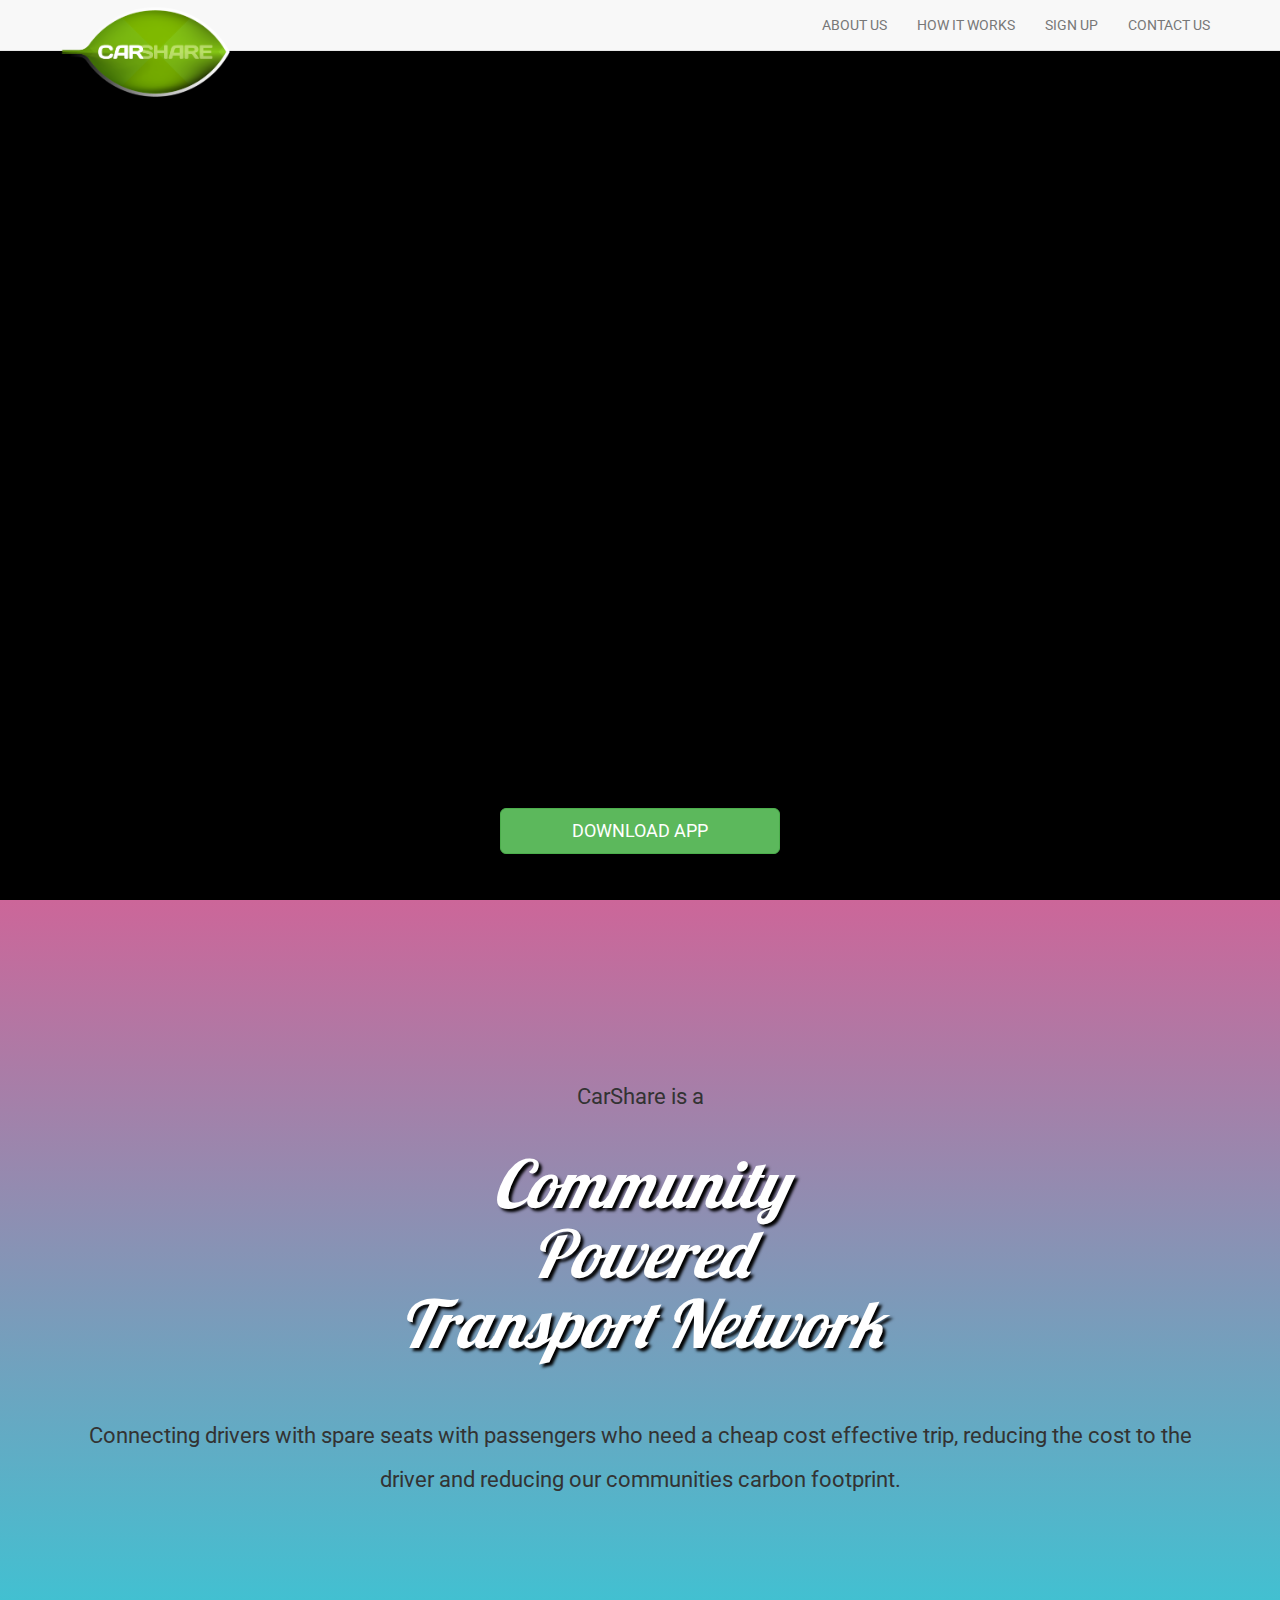
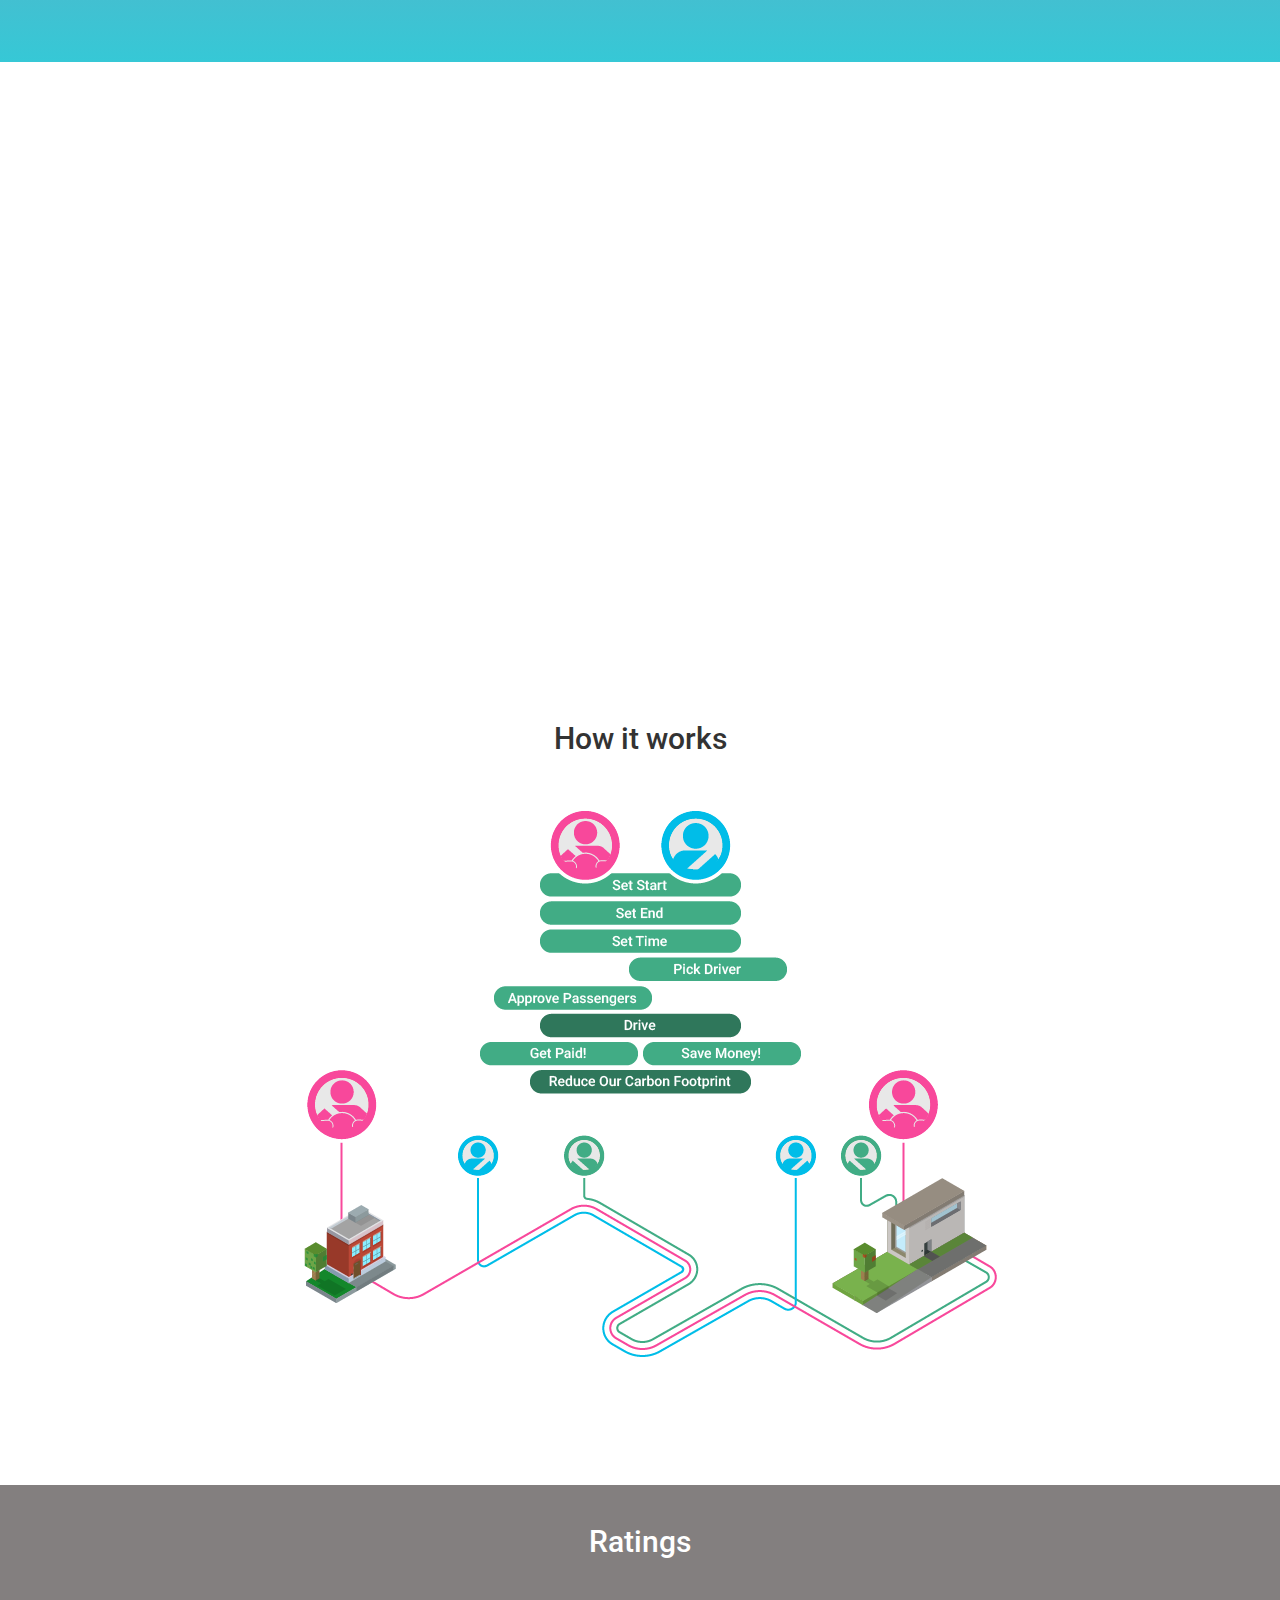
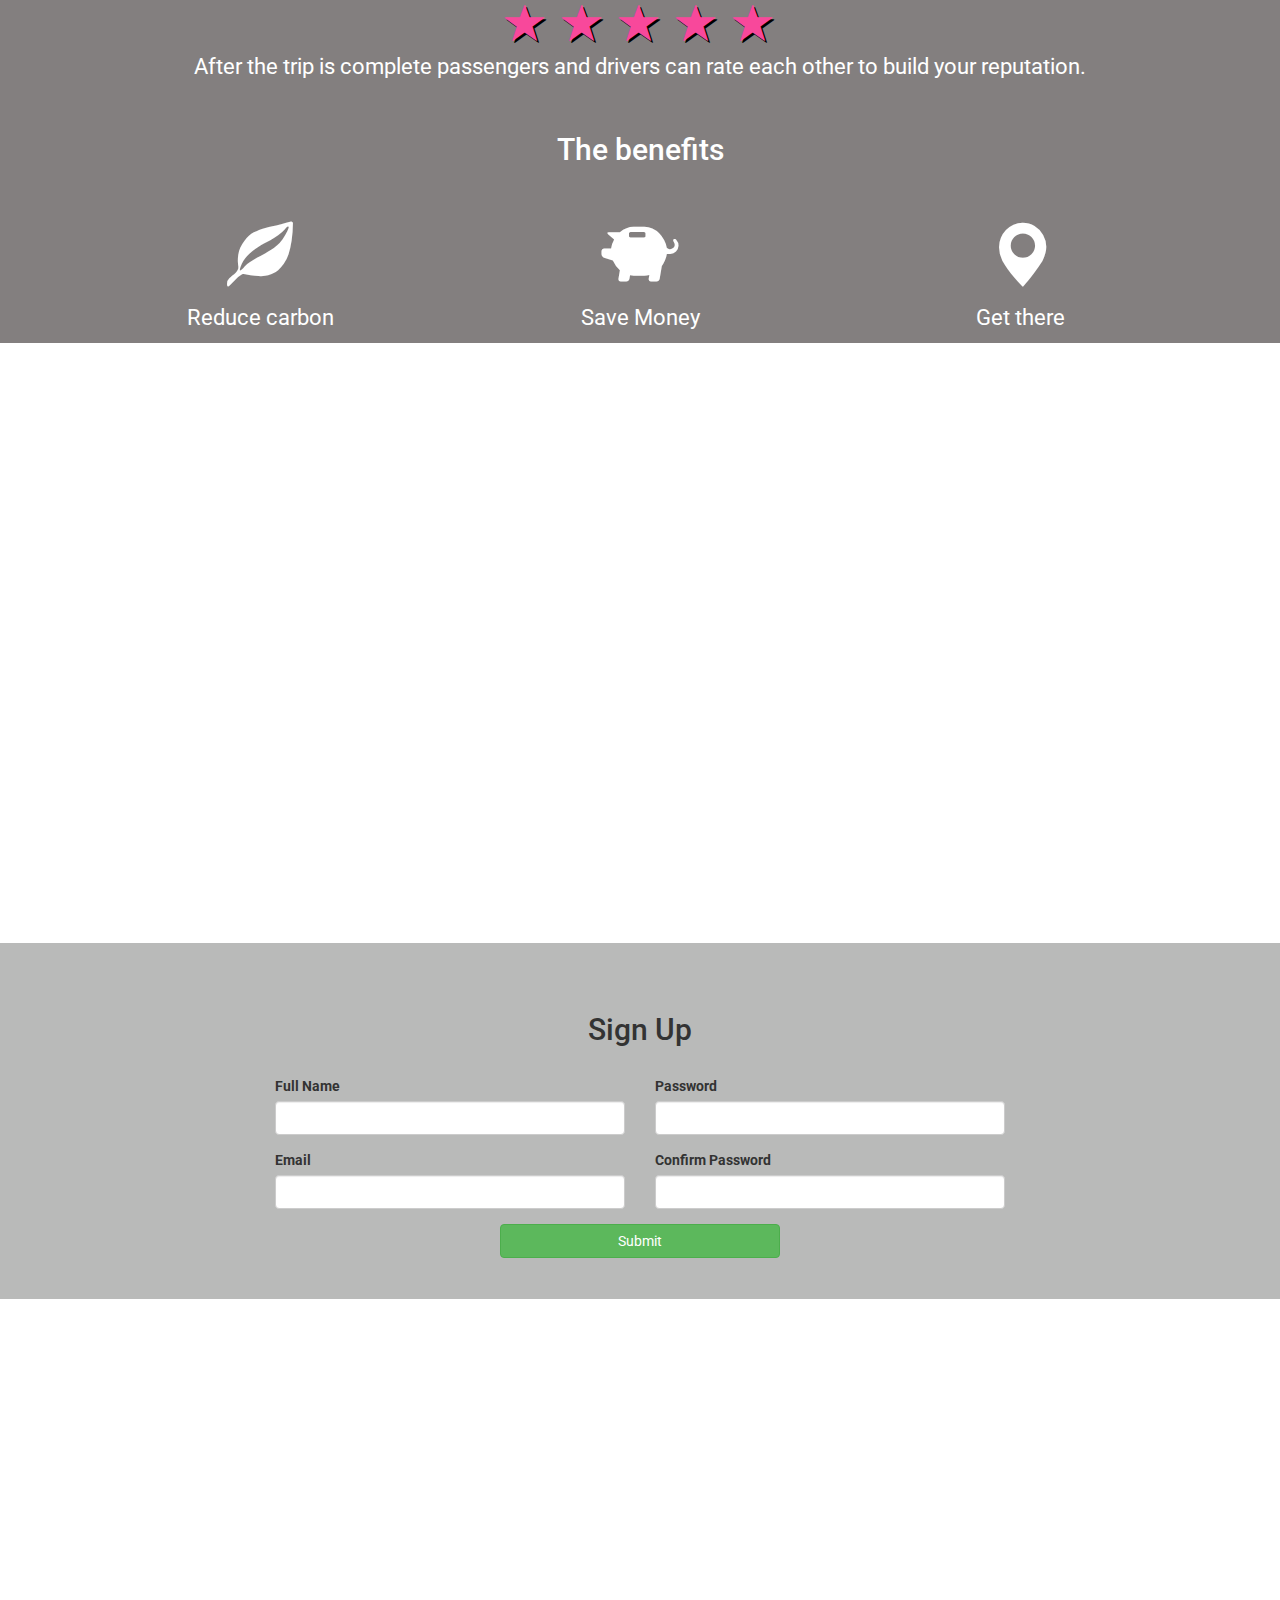
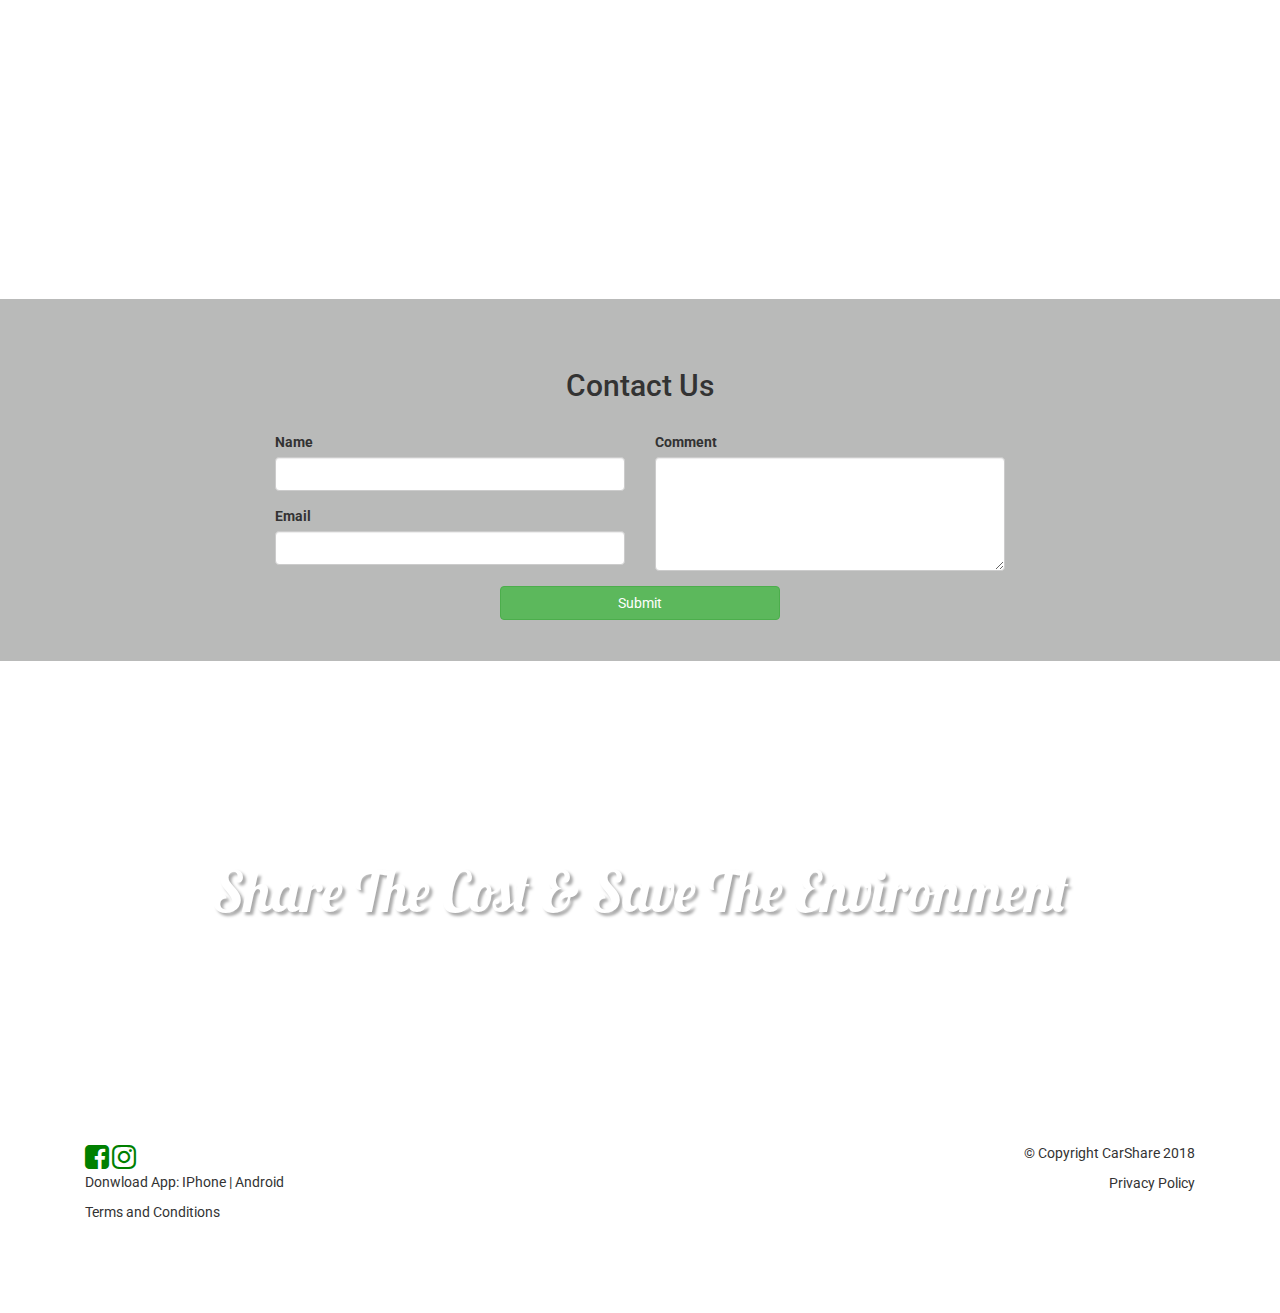
==== commit 230fcbbd: "New Section | Navbar Updated" ====
--- a/index.html
+++ b/index.html
@@ -40,7 +40,7 @@
             <span class="icon-bar"></span>
             <span class="icon-bar"></span>
             </button>
-                    <a class="navbar-brand" href="#home">
+                    <a class="navbar-brand" href="#start">
                     <img src="img/CS_COLOUR_BG.png" alt="brand" width="180">                    
                     </a>
                 </div>
@@ -53,6 +53,9 @@
                             <a class="nav-link" href="#about">ABOUT US</a>
                         </li>
                         <li class="nav-item">
+                            <a class="nav-link" href="#about2">HOW IT WORKS</a>
+                        </li>
+                        <li class="nav-item">
                             <a class="nav-link" href="#signup">SIGN UP</a>
                         </li>
                         <li class="nav-item">
@@ -66,7 +69,7 @@
     </header>
     <!--end header/navbar-->
 
-    <section class="row" id="navbar-filling">
+    <section class="row" id="start">
     </section>
 
     <section class="row" id="home">
@@ -116,7 +119,7 @@
                
                <h2>How it works</h2>
 
-               <img src="img/infographic.png" alt="infographic">
+               <img src="img/infographic.png" alt="infographic" class="img-responsive" id="infographic">
         </div>
         <!--end container -->
 
--- a/css/main.css
+++ b/css/main.css
@@ -24,7 +24,7 @@
     clear: both;
 }
 
-#navbar-filling {
+#start {
     width: 100%;
     height: 50px;
 }
@@ -104,11 +104,10 @@
     font-size: 18px;
 }
 
-#about2 ul {
-    list-style-type: none;
-    text-align: center;
+#infographic{
+    text-align: center center;
     padding: 0;
-
+    margin: 0 auto;
 }
 
 #passenger {
